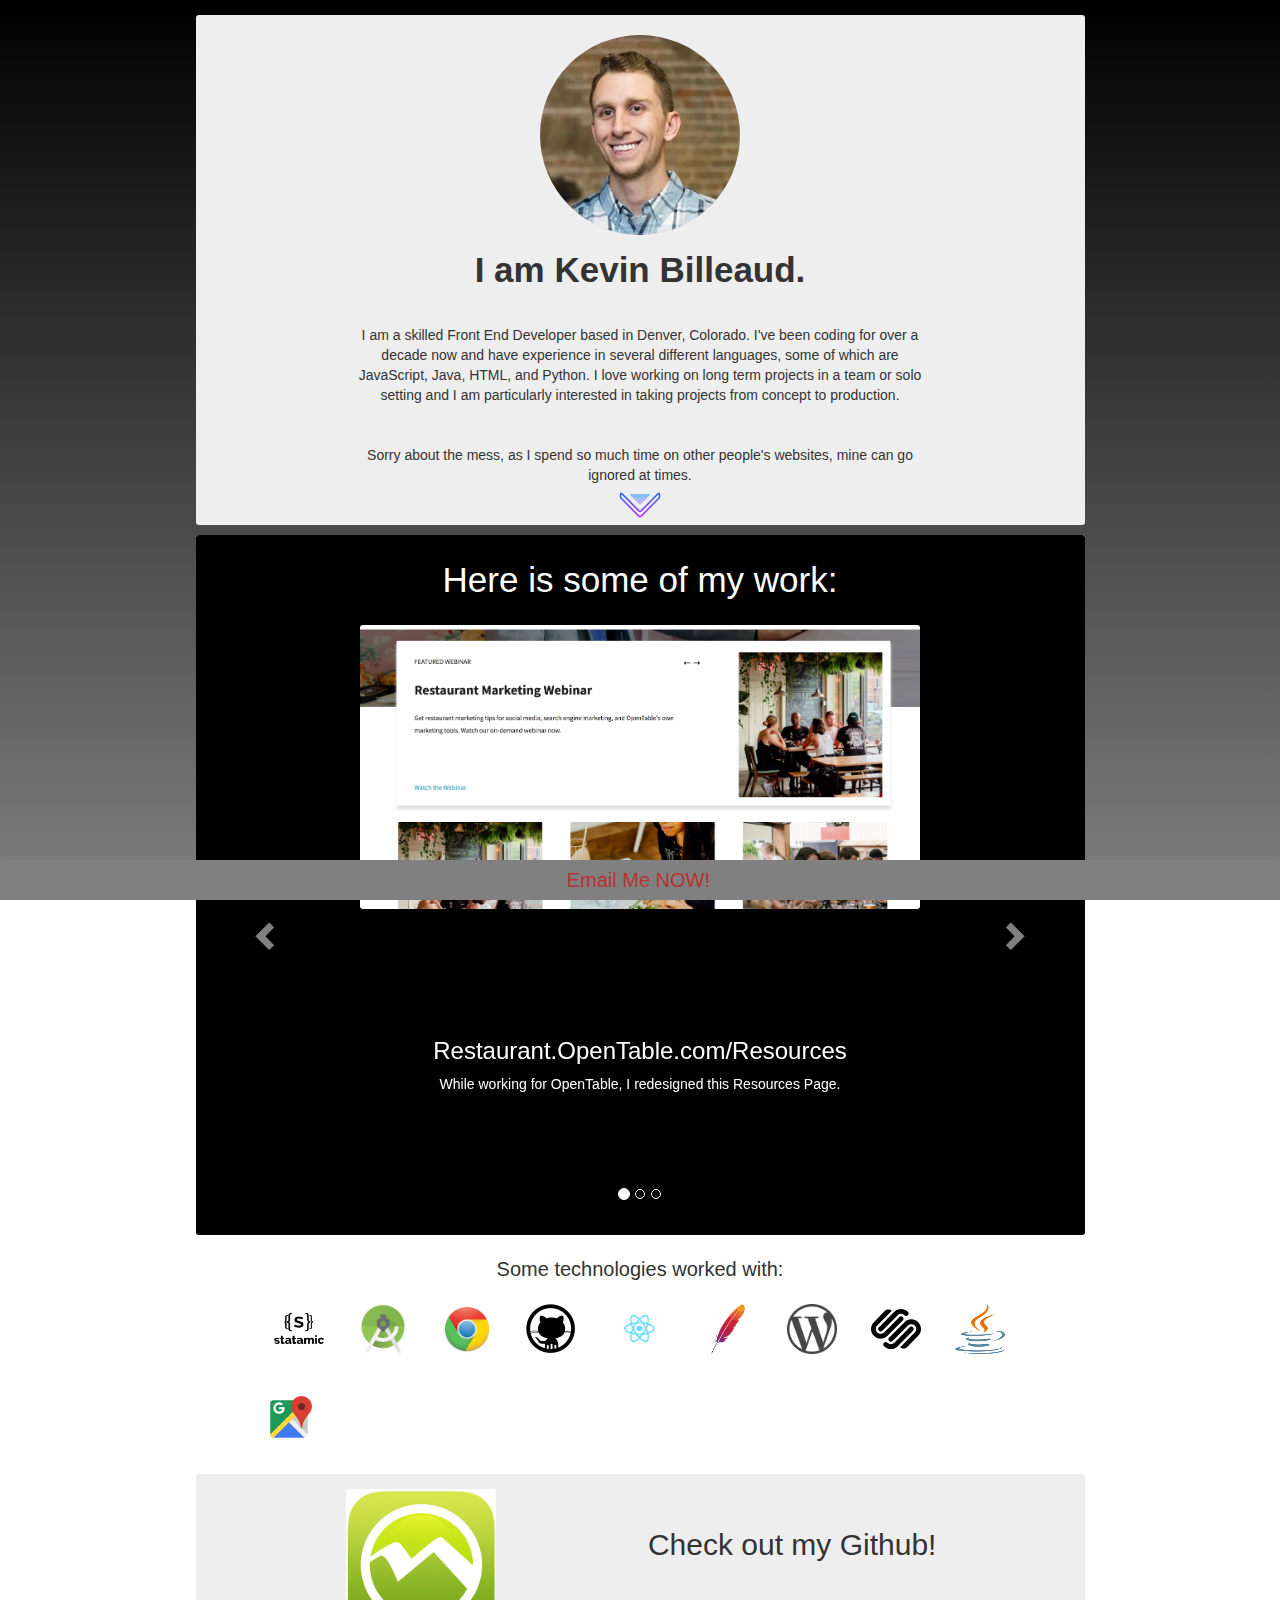
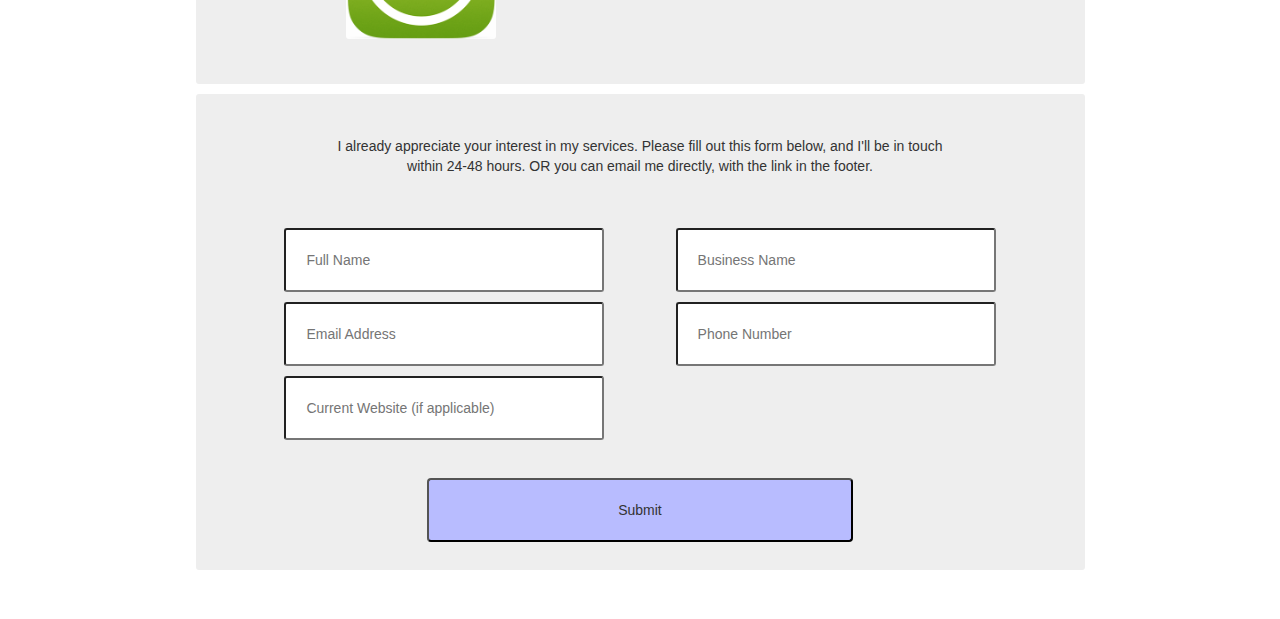
==== index.html @ ce8ea120 "init" ====
<html>
<head>
  <link rel="stylesheet" href="index.css" />
  <script src="index.js" charset="utf-8"></script>
  <script src="https://ajax.googleapis.com/ajax/libs/jquery/3.3.1/jquery.min.js"></script>
  <link rel="stylesheet" href="https://maxcdn.bootstrapcdn.com/bootstrap/3.3.7/css/bootstrap.min.css" />
  <script src="https://maxcdn.bootstrapcdn.com/bootstrap/3.3.7/js/bootstrap.min.js"></script>

</head>
<body>
  <div class="header">
    <div class="menu">
      <svg id="menu_button" viewBox="0 0 26 21" onclick="underConstruction()">
        <line stroke="currentColor" x1="1" x2="24" y1="2" y2="2" stroke-width="2" stroke-linecap="round"></line>
        <line stroke="currentColor" x1="1" x2="24" y1="11" y2="11" stroke-width="2" stroke-linecap="round"></line>
        <line stroke="currentColor" x1="1" x2="24" y1="20" y2="20" stroke-width="2" stroke-linecap="round"></line>
      </svg>
    </div>
    <div class="logo">KB</div>
  </div>
  <div class="content">
    <div class="section">
      <!-- main content goes here -->
      <div class="intro">
        <div class="profile_photo">
          <img src="images/kev.jpeg" />
        </div>
        <div class="intro_title"><b>I am Kevin Billeaud.</b></div>
        <p class="intro_text">I am a skilled Front End Developer based in Denver, Colorado. I've been coding for over a decade now and have experience in several different languages, some of which are JavaScript, Java, HTML, and Python. I love working on long term projects in a team or solo setting and I am particularly interested in taking projects from concept to production.</p>
        <p class="intro_text">Sorry about the mess, as I spend so much time on other people's websites, mine can go ignored at times.</p>
      </div>
      <div>
      <a class="scroll_button" href="#myCarousel">
        <img src="[data-uri]" />
      </a></div>
    </div>
    <div class="section">
      <div class="carousel slide" data-ride="carousel" id="myCarousel" name="myCauousel">
        <div class="carousel_title">Here is some of my work:</div>
        <ol class="carousel-indicators">
          <li data-target="#myCarousel" data-slide-to="0" class="active"></li>
          <li data-target="#myCarousel" data-slide-to="1"></li>
          <li data-target="#myCarousel" data-slide-to="2"></li>
          <!-- <li data-target="#myCarousel" data-slide-to="3"></li> -->
        </ol>
    <div class="carousel-inner" role="listbox">

      <div class="item active">
        <img src="images/resources_page.png" />
        <div class="carousel-caption">
          <h3>Restaurant.OpenTable.com/Resources</h3>
          <p>While working for OpenTable, I redesigned this Resources Page.</p>
        </div>
      </div>

      <!-- <div class="item">
        <img src="http://i281.photobucket.com/albums/kk237/k12t08b/Screenshot_20170313-195844_zpskjoouw0g.png" />
      </div> -->
      <div class="item">
        <img src="http://i281.photobucket.com/albums/kk237/k12t08b/Screen%20Shot%202018-09-22%20at%209.02.19%20PM_zpsuiksatcu.png" />
        <div class="carousel-caption">
          <h3>TV-Host</h3>
          <p>This was  GUI built for Customer Service at OpenTable.</p>
        </div>
      </div>
      <div class="item">
        <img src="http://i281.photobucket.com/albums/kk237/k12t08b/Screen%20Shot%202018-08-26%20at%207.20.36%20PM_zpsyczfknny.png" />
        <div class="carousel-caption">
          <h3>TV-Host</h3>
          <p>This was  GUI built for Customer Service at OpenTable.</p>
        </div>
      </div>


      <a class="left carousel-control" href="#myCarousel" role="button" data-slide="prev">
        <span class="glyphicon glyphicon-chevron-left" aria-hidden="true"></span>
        <span class="sr-only">Previous</span>
      </a>
      <a class="right carousel-control" href="#myCarousel" role="button" data-slide="next">
        <span class="glyphicon glyphicon-chevron-right" aria-hidden="true"></span>
        <span class="sr-only">Next</span>
      </a>
    </div>
      </div>
    </div>
    <div class="section">
      <div class="item_row">
        <div class="item_row_title">Some technologies worked with:</div>
        <img class="item_row_logo" src="images/statamic_logo.png" />
        <img class="item_row_logo" src="images/a_studio_logo.png" />
        <img class="item_row_logo" src="images/google_logo.png" />
        <img class="item_row_logo" src="images/github_logo.png" />
        <img class="item_row_logo" src="images/react_logo.png" style="margin:10px 7.5px;width:75px;" />
        <img class="item_row_logo" src="images/apache-logo.png" />
        <img class="item_row_logo" src="images/wp_logo.png" />
        <img class="item_row_logo" src="images/ss_logo.svg" />
        <img class="item_row_logo" src="images/java_logo.png" style="height:50px;"/>
        <img class="item_row_logo" src="images/maps_logo.png" />

      </div>
    </div>
    <div class="section" id="link_section">
      <div class="row_50 left">
        <a href="https://github.com/tennercoffee">
          <img class="row_50_image" src="images/logo.png" />
        </a>
      </div>
      <div class="row_50 right row_50_text">
        Check out my Github!
      </div>
    </div>
    <div class="section" id="lead_form">
      <div class="lead_form_container">
        <div class="form_text">
          <p>I already appreciate your interest in my services. Please fill out this form below, and I'll be in touch within 24-48 hours. OR you can email me directly, with the link in the footer.</p>
        </div>
        <form class="lead_form" onsubmit="">
          <input placeholder="Full Name" required></input>
          <input placeholder="Business Name"></input>
          <input placeholder="Email Address" required></input>
          <input placeholder="Phone Number"></input>
          <input placeholder="Current Website (if applicable)"></input>
          <input type="submit" value="Submit" id="submit_button" onclick="underConstruction()">
        </form>
      </div>
    </div>
  </div>
  <div class="footer">
    <div class="footer_link">
      <a href="mailto:billeaudk?Subject=Hello%20I%20am%20interested%20in%20your%20services" target="_top">Email Me NOW!</a>
    </div>
  </div>
</body>
<html>
---- index.css ----
* {
  border-radius:3px;
}
body {
  /* background-image: url(); */
  background: linear-gradient( rgba(0, 0, 0, 1), rgba(0, 0, 0, 0.5) ), url('https://images.pexels.com/photos/368260/pexels-photo-368260.jpeg?auto=compress&cs=tinysrgb&dpr=2&h=750&w=1260');
  position: absolute;
  bottom:0;
  top:0;
  right:0;
  left:0;
  background-attachment: fixed;
  background-blend-mode: darken;
  padding:5px;
}
.carousel {
  background-color: black!important;
  width: 100%;
  color:white;
  height:50em;
}
.carousel-caption {
  /* bottom: -50px!important; */
  bottom: -225px!important;
}
.carousel-control {
  height:87%;
}
.carousel-inner {
  height:100%;
}
.carousel-inner > .item > img,
.carousel-inner > .item > a > img {
    margin: auto;
    width:40em;
}
.carousel_title {
  width:100%;
  text-align: center;
  padding:20px;
  font-size: 35px;
}
.content {
  width:70%;
  margin:auto;
  padding-bottom: 35px;
}
.footer {
  background-color:grey;
  width:100%;
  height:2em;
  position:fixed;
  bottom:0;
  left:0;
  text-align: center;
  color: white;
  font-size: 20px;
  line-height: 20px;
  z-index: 1;
}
.footer_link a {
  color:#b73333!important;
  position: absolute;
  bottom: 10px;
  right: calc(50% - 70px);
}
.form_text {
  width: 80%;
  margin: auto;
  text-align: center;
  padding: 3em;
}
.intro {
  width: 100%;
  text-align: center;
  padding: 20px;
}
.intro_text {
  width: 70%;
  margin: auto;
  line-height: 20px;
  padding: 20px 10px;
}
.intro_title {
  padding:10px;
  font-size: 35px;
}
.item {
  overflow-y: visible;
}
.item_row {
  background-color:white;
  width:100%;
  padding: 0 6%;
}
.item_row_logo {
  width:50px;
  margin: 20px 15px;
}
.item_row_logo:first-of-type {
  margin-left:25px;
}
.item_row_title {
  width:100%;
  text-align: center;
  font-size: 20px;
  padding-top: 10px;
}
#lead_form {
}
.lead_form {
  width:100%;
  padding: 0 10%;
}
.lead_form input {
  width:45%;
  padding:20px;
  margin-bottom: 10px;
}
.lead_form input:nth-child(even) {
  float:right;
}
#link_section {
  height: 15em;
  padding:15px;
}
.logo {
  float:right;
  width:30px;
  font-size:30px;
  line-height: 30px;
  color:white;
  margin:10px;
  display:none;
}
.menu {
  float:left;
  position: fixed;
  width:30px;
  margin:10px;
  color:white;
  display:none;
}
.profile_photo {
  width:50px;
  margin: auto;
  width: 100%;
}
.profile_photo > img {
  border-radius: 50%;
}
.row_50 {
  width:45%;
  font-size: 30px;
}
.row_50_image {
  width:5em;
  margin:auto;
  margin-left: 35%;
}
.row_50_text {
  margin: 35px;
}
.left {
  float:left;
}
.right {
  float:right;
}
.scroll_button {
  position: absolute;
  right: calc(50% - 25px);
  margin-top: -45px;
}
.section {
  width:100%;
  background-color:#eee;
  margin-top:10px;
  min-height:4em;
}
.section:nth-child(2) {
  background-color: white;
}
#submit_button {
  width:60%;
  border-radius: 4px;
  background-color:#b8bcff;
  margin: 2em 20%;
  float:none!important;
}


/* BEGIN MEDIA QUERIES */
@media only screen and (max-width: 600px) {
    .content {
      width:100%;
    }
    .form_text {
      width:90%;
    }
    input {
      float: none!important;
      width:100%!important;
      margin:10px auto!important;
    }
    .item_row {
      padding: 0 10px;
    }
    #link_section {
      height:10em;
    }
    .logo {
      color:black;
    }
    .menu {
      color:black;
    }
    p {
      font-size: 20px;
      line-height: 30px!important;
    }
    .row_50_image {
      width: 3.6em;
      margin:auto;
      margin:auto;
    }
    .row_50_text {
      margin:auto;
    }
    .section {
    }
    .submit_button {
      right:calc(50% - 112.5px)!important;
    }
}
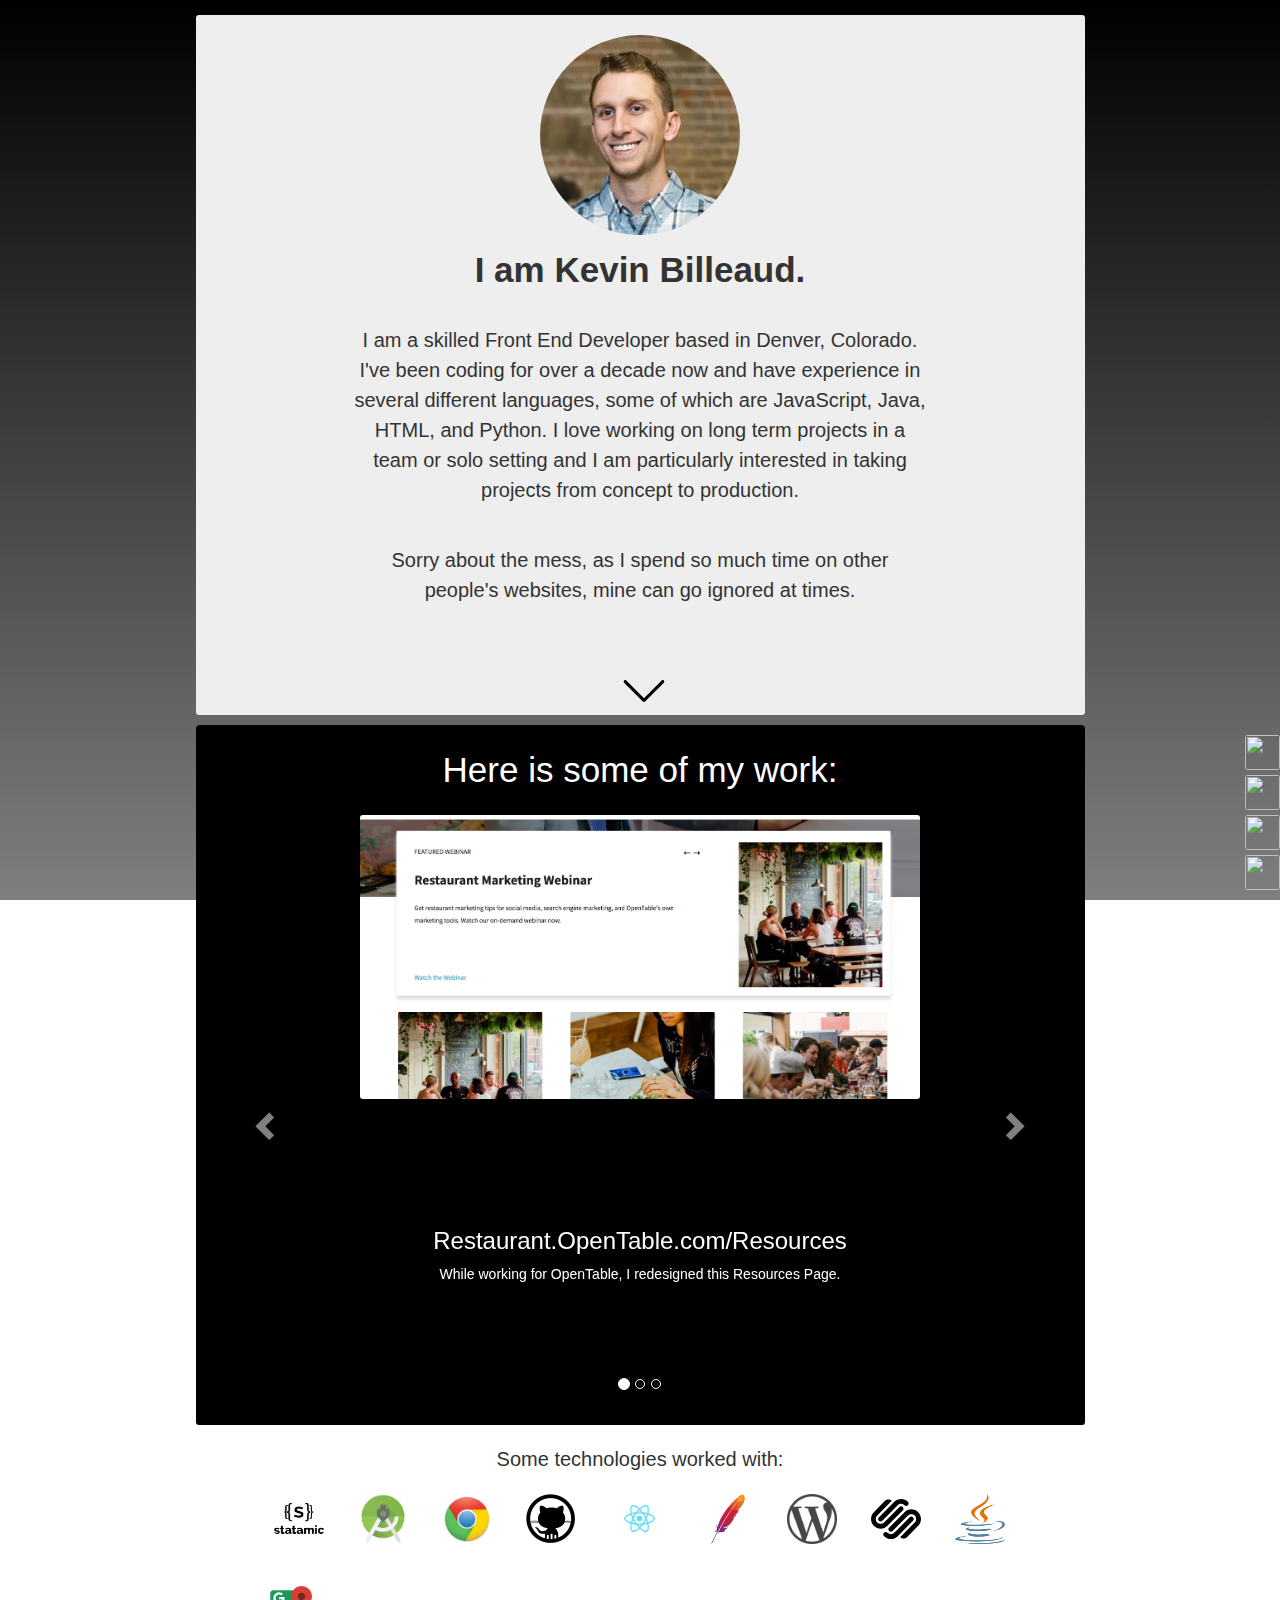
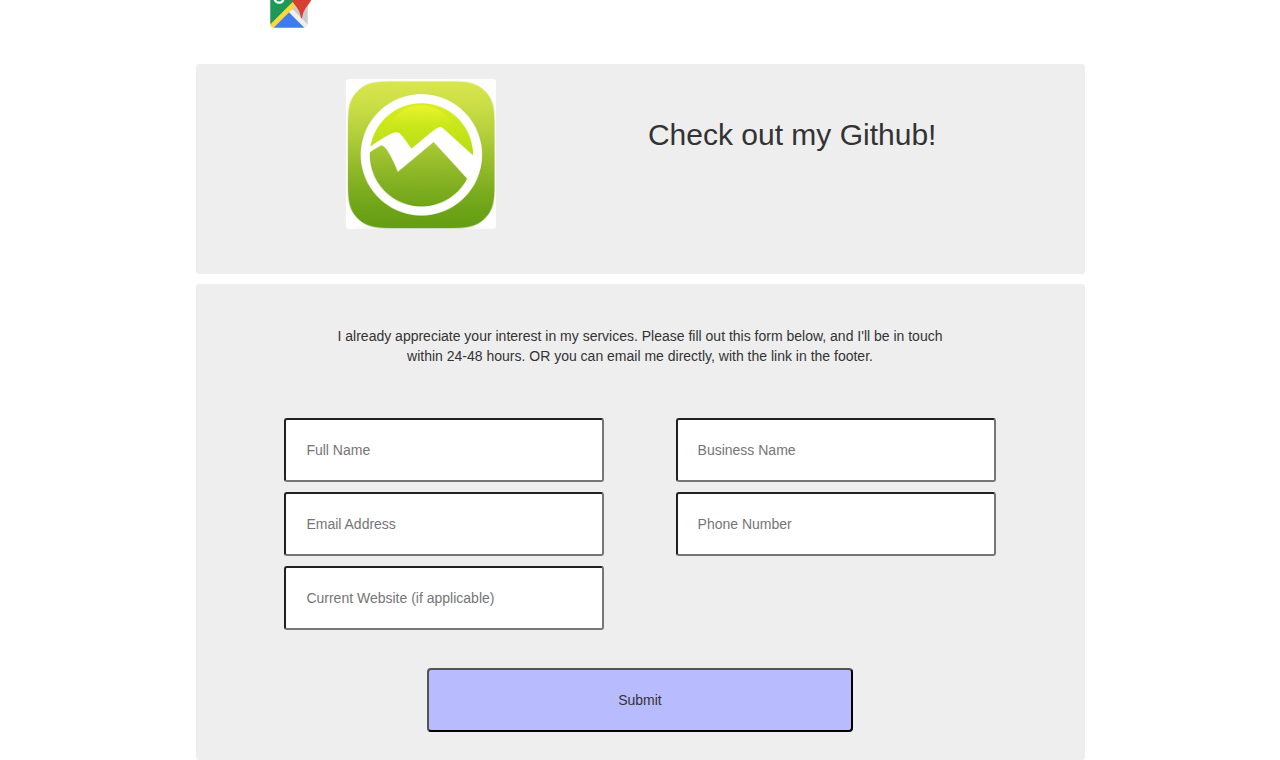
==== commit 70a37d41: "updates" ====
--- a/index.html
+++ b/index.html
@@ -1,134 +1,142 @@
 <html>
-<head>
-  <link rel="stylesheet" href="index.css" />
-  <script src="index.js" charset="utf-8"></script>
-  <script src="https://ajax.googleapis.com/ajax/libs/jquery/3.3.1/jquery.min.js"></script>
-  <link rel="stylesheet" href="https://maxcdn.bootstrapcdn.com/bootstrap/3.3.7/css/bootstrap.min.css" />
-  <script src="https://maxcdn.bootstrapcdn.com/bootstrap/3.3.7/js/bootstrap.min.js"></script>
+  <head>
+    <link rel="stylesheet" href="index.css" />
+    <script src="index.js" charset="utf-8"></script>
+    <script src="https://ajax.googleapis.com/ajax/libs/jquery/3.3.1/jquery.min.js"></script>
+    <link rel="stylesheet" href="https://maxcdn.bootstrapcdn.com/bootstrap/3.3.7/css/bootstrap.min.css" />
+    <script src="https://maxcdn.bootstrapcdn.com/bootstrap/3.3.7/js/bootstrap.min.js"></script>
+  </head>
+  <body>
+    <div class="header">
+      <div class="menu">
+        <svg id="menu_button" viewBox="0 0 26 21" onclick="underConstruction()">
+          <line stroke="currentColor" x1="1" x2="24" y1="2" y2="2" stroke-width="2" stroke-linecap="round"></line>
+          <line stroke="currentColor" x1="1" x2="24" y1="11" y2="11" stroke-width="2" stroke-linecap="round"></line>
+          <line stroke="currentColor" x1="1" x2="24" y1="20" y2="20" stroke-width="2" stroke-linecap="round"></line>
+        </svg>
+      </div>
+      <div class="logo">KB</div>
+    </div>
+    <div class="content">
+      <div class="section">
+        <div class="intro">
+          <div class="profile_photo">
+            <img src="images/kev.jpeg" />
+          </div>
+          <div class="intro_title"><b>I am Kevin Billeaud.</b></div>
+          <p class="intro_text">I am a skilled Front End Developer based in Denver, Colorado. I've been coding for over a decade now and have experience in several different languages, some of which are JavaScript, Java, HTML, and Python. I love working on long term projects in a team or solo setting and I am particularly interested in taking projects from concept to production.</p>
+          <p class="intro_text">Sorry about the mess, as I spend so much time on other people's websites, mine can go ignored at times.</p>
+        </div>
+        <div>
+        <a class="scroll_button" href="#myCarousel">
+          <svg class="svg-icon" viewBox="0 0 20 20">
+						<path fill="none" d="M14.989,9.491L6.071,0.537C5.78,0.246,5.308,0.244,5.017,0.535c-0.294,0.29-0.294,0.763-0.003,1.054l8.394,8.428L5.014,18.41c-0.291,0.291-0.291,0.763,0,1.054c0.146,0.146,0.335,0.218,0.527,0.218c0.19,0,0.382-0.073,0.527-0.218l8.918-8.919C15.277,10.254,15.277,9.784,14.989,9.491z"></path>
+					</svg>
+        </a></div>
+      </div>
+      <div class="section">
+        <div class="carousel slide" data-ride="carousel" id="myCarousel" name="myCauousel">
+          <div class="carousel_title">Here is some of my work:</div>
+          <ol class="carousel-indicators">
+            <li data-target="#myCarousel" data-slide-to="0" class="active"></li>
+            <li data-target="#myCarousel" data-slide-to="1"></li>
+            <li data-target="#myCarousel" data-slide-to="2"></li>
+            <!-- <li data-target="#myCarousel" data-slide-to="3"></li> -->
+          </ol>
+      <div class="carousel-inner" role="listbox">
+        <div class="item active">
+          <img src="images/resources_page.png" />
+          <div class="carousel-caption">
+            <h3>Restaurant.OpenTable.com/Resources</h3>
+            <p>While working for OpenTable, I redesigned this Resources Page.</p>
+          </div>
+        </div>
 
-</head>
-<body>
-  <div class="header">
-    <div class="menu">
-      <svg id="menu_button" viewBox="0 0 26 21" onclick="underConstruction()">
-        <line stroke="currentColor" x1="1" x2="24" y1="2" y2="2" stroke-width="2" stroke-linecap="round"></line>
-        <line stroke="currentColor" x1="1" x2="24" y1="11" y2="11" stroke-width="2" stroke-linecap="round"></line>
-        <line stroke="currentColor" x1="1" x2="24" y1="20" y2="20" stroke-width="2" stroke-linecap="round"></line>
-      </svg>
-    </div>
-    <div class="logo">KB</div>
-  </div>
-  <div class="content">
-    <div class="section">
-      <!-- main content goes here -->
-      <div class="intro">
-        <div class="profile_photo">
-          <img src="images/kev.jpeg" />
+        <!-- <div class="item">
+          <img src="http://i281.photobucket.com/albums/kk237/k12t08b/Screenshot_20170313-195844_zpskjoouw0g.png" />
+        </div> -->
+        <div class="item">
+          <img src="http://i281.photobucket.com/albums/kk237/k12t08b/Screen%20Shot%202018-09-22%20at%209.02.19%20PM_zpsuiksatcu.png" />
+          <div class="carousel-caption">
+            <h3>TV-Host</h3>
+            <p>This was  GUI built for Customer Service at OpenTable.</p>
+          </div>
         </div>
-        <div class="intro_title"><b>I am Kevin Billeaud.</b></div>
-        <p class="intro_text">I am a skilled Front End Developer based in Denver, Colorado. I've been coding for over a decade now and have experience in several different languages, some of which are JavaScript, Java, HTML, and Python. I love working on long term projects in a team or solo setting and I am particularly interested in taking projects from concept to production.</p>
-        <p class="intro_text">Sorry about the mess, as I spend so much time on other people's websites, mine can go ignored at times.</p>
+        <div class="item">
+          <img src="http://i281.photobucket.com/albums/kk237/k12t08b/Screen%20Shot%202018-08-26%20at%207.20.36%20PM_zpsyczfknny.png" />
+          <div class="carousel-caption">
+            <h3>TV-Host</h3>
+            <p>This was  GUI built for Customer Service at OpenTable.</p>
+          </div>
+        </div>
+        <a class="left carousel-control" href="#myCarousel" role="button" data-slide="prev">
+          <span class="glyphicon glyphicon-chevron-left" aria-hidden="true"></span>
+          <span class="sr-only">Previous</span>
+        </a>
+        <a class="right carousel-control" href="#myCarousel" role="button" data-slide="next">
+          <span class="glyphicon glyphicon-chevron-right" aria-hidden="true"></span>
+          <span class="sr-only">Next</span>
+        </a>
       </div>
-      <div>
-      <a class="scroll_button" href="#myCarousel">
-        <img src="[data-uri]" />
-      </a></div>
-    </div>
-    <div class="section">
-      <div class="carousel slide" data-ride="carousel" id="myCarousel" name="myCauousel">
-        <div class="carousel_title">Here is some of my work:</div>
-        <ol class="carousel-indicators">
-          <li data-target="#myCarousel" data-slide-to="0" class="active"></li>
-          <li data-target="#myCarousel" data-slide-to="1"></li>
-          <li data-target="#myCarousel" data-slide-to="2"></li>
-          <!-- <li data-target="#myCarousel" data-slide-to="3"></li> -->
-        </ol>
-    <div class="carousel-inner" role="listbox">
-
-      <div class="item active">
-        <img src="images/resources_page.png" />
-        <div class="carousel-caption">
-          <h3>Restaurant.OpenTable.com/Resources</h3>
-          <p>While working for OpenTable, I redesigned this Resources Page.</p>
         </div>
       </div>
+      <div class="section">
+        <div class="item_row">
+          <div class="item_row_title">Some technologies worked with:</div>
+          <img class="item_row_logo" src="images/statamic_logo.png" />
+          <img class="item_row_logo" src="images/a_studio_logo.png" />
+          <img class="item_row_logo" src="images/google_logo.png" />
+          <img class="item_row_logo" src="images/github_logo.png" />
+          <img class="item_row_logo" src="images/react_logo.png" style="margin:10px 7.5px;width:75px;" />
+          <img class="item_row_logo" src="images/apache-logo.png" />
+          <img class="item_row_logo" src="images/wp_logo.png" />
+          <img class="item_row_logo" src="images/ss_logo.svg" />
+          <img class="item_row_logo" src="images/java_logo.png" style="height:50px;"/>
+          <img class="item_row_logo" src="images/maps_logo.png" />
 
-      <!-- <div class="item">
-        <img src="http://i281.photobucket.com/albums/kk237/k12t08b/Screenshot_20170313-195844_zpskjoouw0g.png" />
-      </div> -->
-      <div class="item">
-        <img src="http://i281.photobucket.com/albums/kk237/k12t08b/Screen%20Shot%202018-09-22%20at%209.02.19%20PM_zpsuiksatcu.png" />
-        <div class="carousel-caption">
-          <h3>TV-Host</h3>
-          <p>This was  GUI built for Customer Service at OpenTable.</p>
         </div>
       </div>
-      <div class="item">
-        <img src="http://i281.photobucket.com/albums/kk237/k12t08b/Screen%20Shot%202018-08-26%20at%207.20.36%20PM_zpsyczfknny.png" />
-        <div class="carousel-caption">
-          <h3>TV-Host</h3>
-          <p>This was  GUI built for Customer Service at OpenTable.</p>
+      <div class="section" id="link_section">
+        <div class="row_50 left">
+          <a href="https://github.com/tennercoffee">
+            <img class="row_50_image" src="images/logo.png" />
+          </a>
+        </div>
+        <div class="row_50 right row_50_text">
+          Check out my Github!
         </div>
       </div>
-
-
-      <a class="left carousel-control" href="#myCarousel" role="button" data-slide="prev">
-        <span class="glyphicon glyphicon-chevron-left" aria-hidden="true"></span>
-        <span class="sr-only">Previous</span>
-      </a>
-      <a class="right carousel-control" href="#myCarousel" role="button" data-slide="next">
-        <span class="glyphicon glyphicon-chevron-right" aria-hidden="true"></span>
-        <span class="sr-only">Next</span>
-      </a>
-    </div>
+      <div class="section" id="lead_form">
+        <div class="lead_form_container">
+          <div class="form_text">
+            <p>I already appreciate your interest in my services. Please fill out this form below, and I'll be in touch within 24-48 hours. OR you can email me directly, with the link in the footer.</p>
+          </div>
+          <form class="lead_form" onsubmit="">
+            <input placeholder="Full Name" required></input>
+            <input placeholder="Business Name"></input>
+            <input placeholder="Email Address" required></input>
+            <input placeholder="Phone Number"></input>
+            <input placeholder="Current Website (if applicable)"></input>
+            <input type="submit" value="Submit" id="submit_button" onclick="underConstruction()">
+          </form>
+        </div>
+      </div>
+      <div class="contact_icons">
+        <a href="mailto:billeaudk?Subject=Hello%20I%20am%20interested%20in%20your%20services" target="_top">
+          <img class="icon" src="images/gmail_logo.png" />
+        </a>
+        <a href="https://www.linkedin.com/">
+          <img class="icon" src="images/li_logo.png" />
+        </a>
+        <a href="https://www.facebook.com/kbilleaud">
+          <img class="icon" src="images/fb_logo.png" />
+        </a>
+        <a href="https://www.instagram.com/b_kevn/">
+          <img class="icon" src="images/ig_logo.png" />
+        </a>
       </div>
     </div>
-    <div class="section">
-      <div class="item_row">
-        <div class="item_row_title">Some technologies worked with:</div>
-        <img class="item_row_logo" src="images/statamic_logo.png" />
-        <img class="item_row_logo" src="images/a_studio_logo.png" />
-        <img class="item_row_logo" src="images/google_logo.png" />
-        <img class="item_row_logo" src="images/github_logo.png" />
-        <img class="item_row_logo" src="images/react_logo.png" style="margin:10px 7.5px;width:75px;" />
-        <img class="item_row_logo" src="images/apache-logo.png" />
-        <img class="item_row_logo" src="images/wp_logo.png" />
-        <img class="item_row_logo" src="images/ss_logo.svg" />
-        <img class="item_row_logo" src="images/java_logo.png" style="height:50px;"/>
-        <img class="item_row_logo" src="images/maps_logo.png" />
-
-      </div>
+    <div class="footer">
     </div>
-    <div class="section" id="link_section">
-      <div class="row_50 left">
-        <a href="https://github.com/tennercoffee">
-          <img class="row_50_image" src="images/logo.png" />
-        </a>
-      </div>
-      <div class="row_50 right row_50_text">
-        Check out my Github!
-      </div>
-    </div>
-    <div class="section" id="lead_form">
-      <div class="lead_form_container">
-        <div class="form_text">
-          <p>I already appreciate your interest in my services. Please fill out this form below, and I'll be in touch within 24-48 hours. OR you can email me directly, with the link in the footer.</p>
-        </div>
-        <form class="lead_form" onsubmit="">
-          <input placeholder="Full Name" required></input>
-          <input placeholder="Business Name"></input>
-          <input placeholder="Email Address" required></input>
-          <input placeholder="Phone Number"></input>
-          <input placeholder="Current Website (if applicable)"></input>
-          <input type="submit" value="Submit" id="submit_button" onclick="underConstruction()">
-        </form>
-      </div>
-    </div>
-  </div>
-  <div class="footer">
-    <div class="footer_link">
-      <a href="mailto:billeaudk?Subject=Hello%20I%20am%20interested%20in%20your%20services" target="_top">Email Me NOW!</a>
-    </div>
-  </div>
-</body>
+  </body>
 <html>
--- a/index.css
+++ b/index.css
@@ -40,15 +40,19 @@
   padding:20px;
   font-size: 35px;
 }
+.contact_icons {
+  position: fixed;
+  bottom: 0;
+  right: 0;
+  margin-bottom: 10px;
+}
 .content {
   width:70%;
   margin:auto;
-  padding-bottom: 35px;
 }
 .footer {
   background-color:grey;
   width:100%;
-  height:2em;
   position:fixed;
   bottom:0;
   left:0;
@@ -57,6 +61,7 @@
   font-size: 20px;
   line-height: 20px;
   z-index: 1;
+  display:none;
 }
 .footer_link a {
   color:#b73333!important;
@@ -70,16 +75,23 @@
   text-align: center;
   padding: 3em;
 }
+.icon {
+  width: 35px;
+  display:block;
+  margin-top:5px;
+}
 .intro {
   width: 100%;
   text-align: center;
   padding: 20px;
+  height:50em;
 }
 .intro_text {
   width: 70%;
   margin: auto;
-  line-height: 20px;
+  line-height: 30px;
   padding: 20px 10px;
+  font-size:20px;
 }
 .intro_title {
   padding:10px;
@@ -192,6 +204,9 @@
 
 /* BEGIN MEDIA QUERIES */
 @media only screen and (max-width: 600px) {
+    .contact_icons {
+      display:none;
+    }
     .content {
       width:100%;
     }
@@ -203,6 +218,9 @@
       width:100%!important;
       margin:10px auto!important;
     }
+    .intro {
+      height:auto;
+    }
     .item_row {
       padding: 0 10px;
     }
@@ -233,3 +251,24 @@
       right:calc(50% - 112.5px)!important;
     }
 }
+
+/* -----
+SVG Icons - svgicons.sparkk.fr
+----- */
+
+.svg-icon {
+  width: 3em;
+  height: 3em;
+  transform: rotate(90deg);
+}
+
+.svg-icon path,
+.svg-icon polygon,
+.svg-icon rect {
+  fill: black;
+}
+
+.svg-icon circle {
+  stroke: #4691f6;
+  stroke-width: 1;
+}
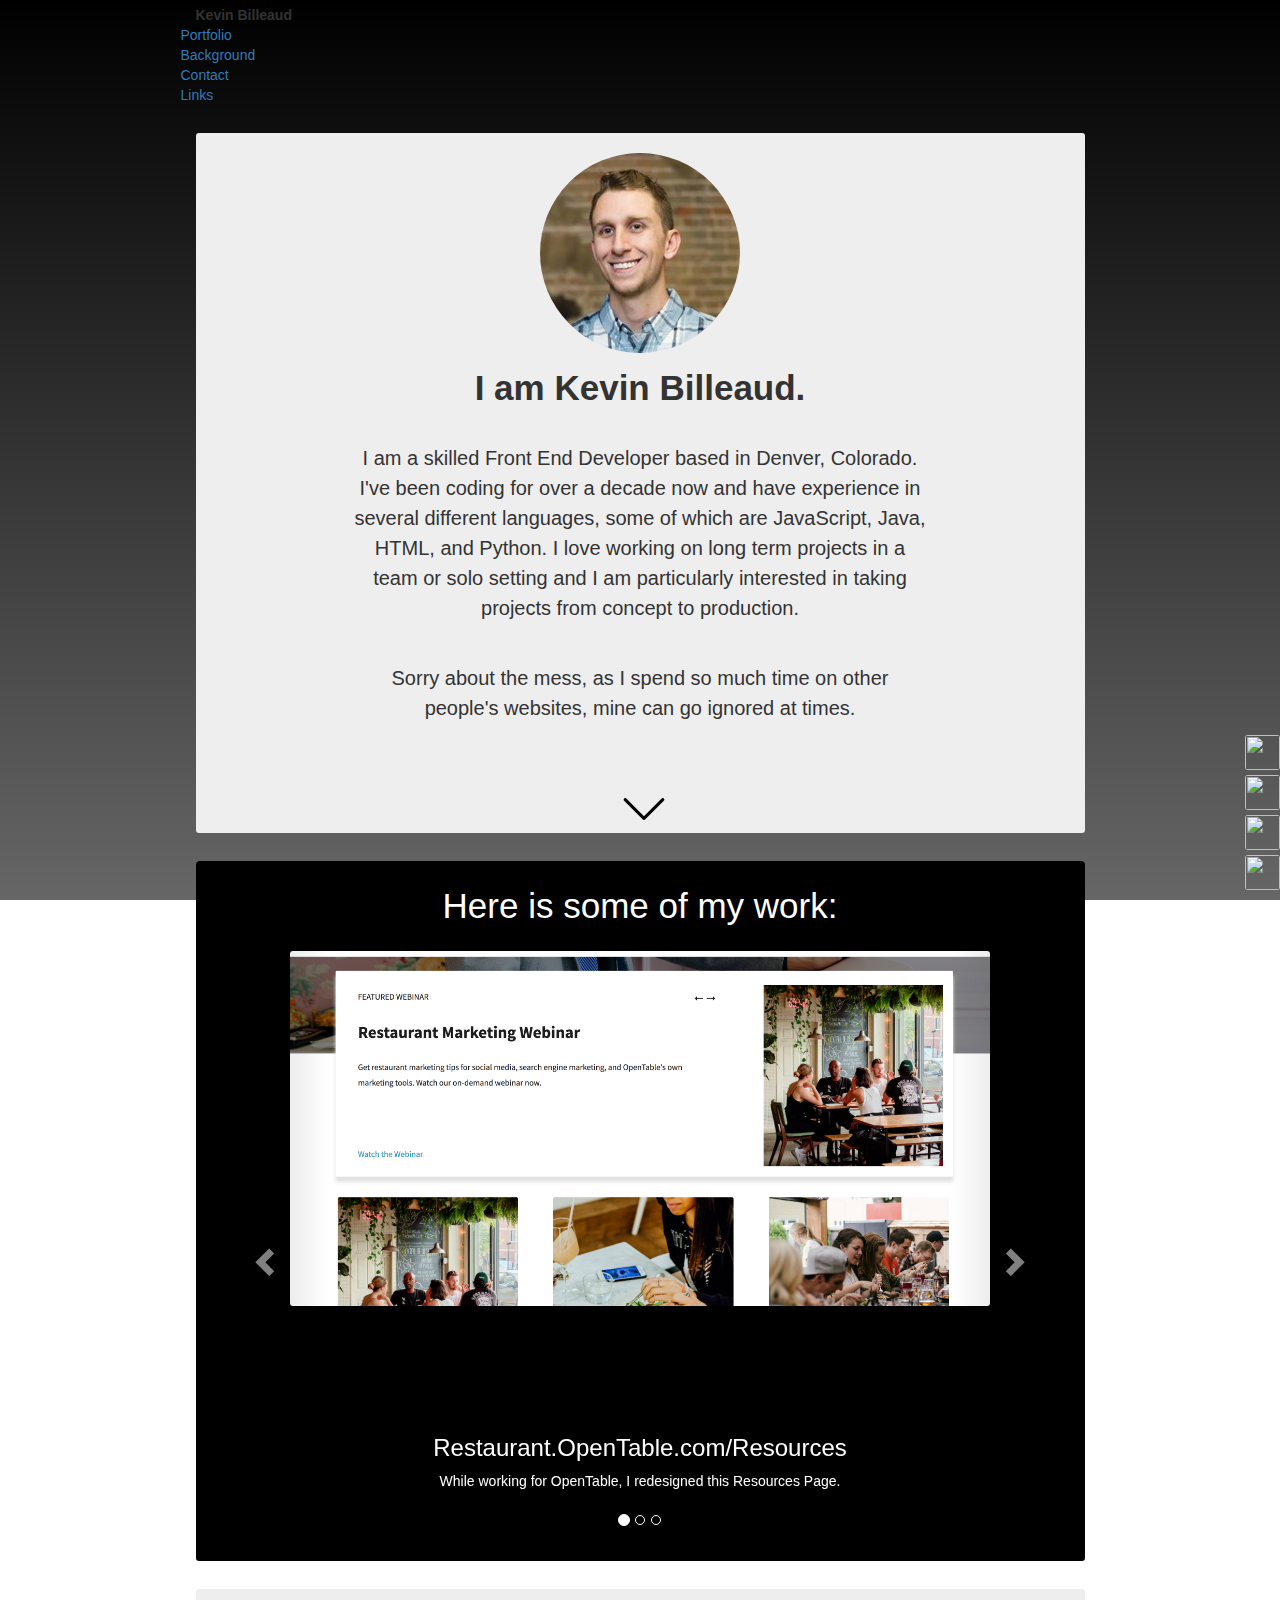
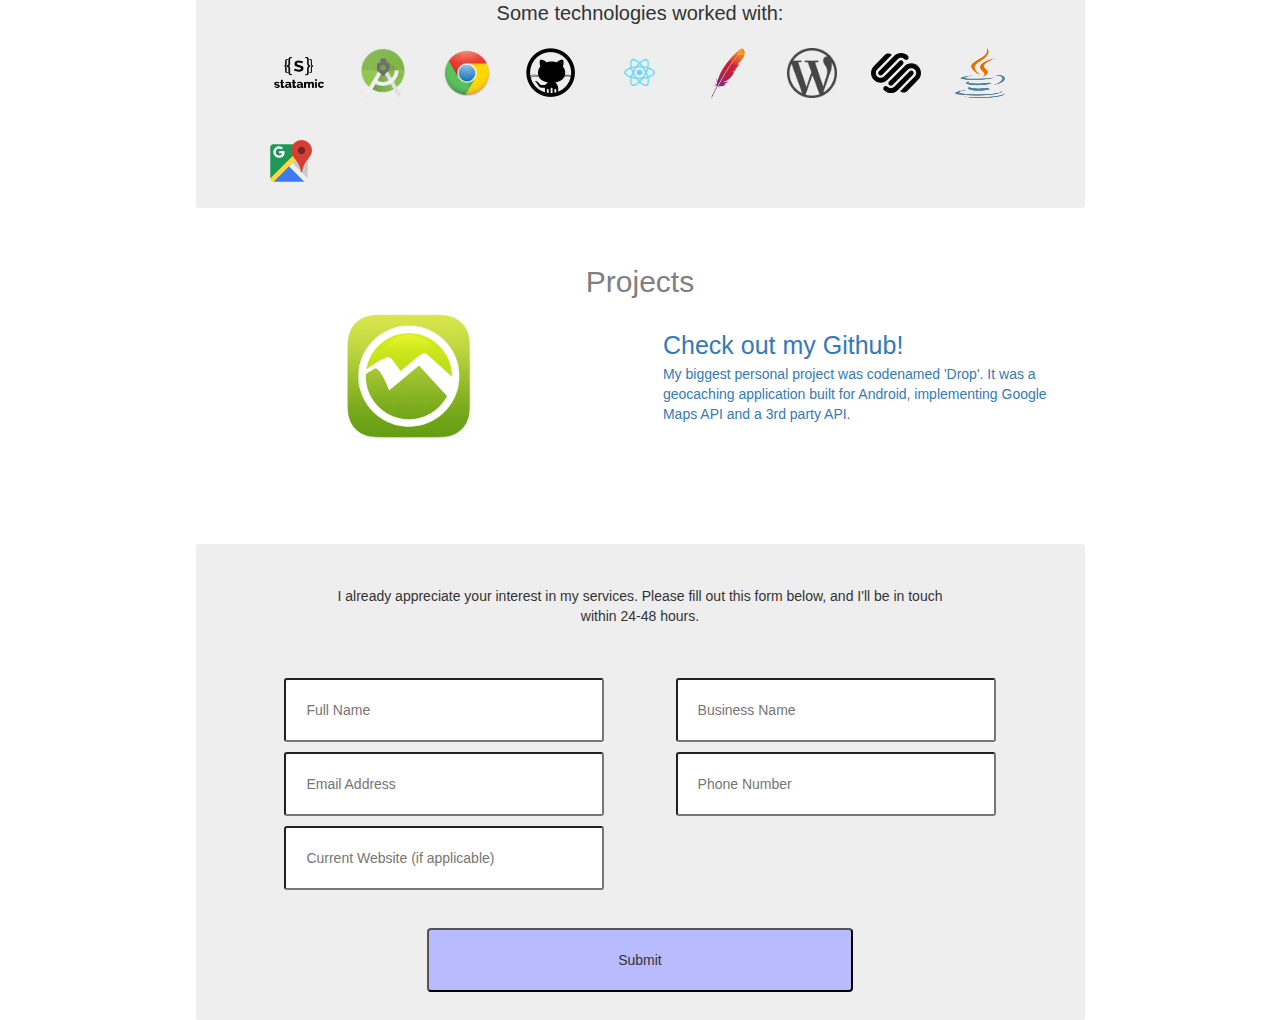
==== commit 7c23df32: "form email" ====
--- a/index.html
+++ b/index.html
@@ -1,6 +1,9 @@
 <html>
   <head>
+    <title>Kevin Billeaud</title>
+    <link rel="icon" href="images/apache-logo.png" type="image" />
     <link rel="stylesheet" href="index.css" />
+    <link rel="stylesheet" href="control.css" />
     <script src="index.js" charset="utf-8"></script>
     <script src="https://ajax.googleapis.com/ajax/libs/jquery/3.3.1/jquery.min.js"></script>
     <link rel="stylesheet" href="https://maxcdn.bootstrapcdn.com/bootstrap/3.3.7/css/bootstrap.min.css" />
@@ -18,8 +21,19 @@
       <div class="logo">KB</div>
     </div>
     <div class="content">
+      <div class="page_title"><b>Kevin Billeaud</b></div>
+      <div class="control-panel">
+        <div class="row">
+          <a href="#myCarousel"><div class="control">Portfolio</div></a>
+          <a href="#intro"><div class="control">Background</div></a>
+        </div>
+        <div class="row">
+          <a href="#lead_form"><div class="control">Contact</div></a>
+          <a href="#link_section"><div class="control">Links</div></a>
+        </div>
+      </div>
       <div class="section">
-        <div class="intro">
+        <div class="intro" id="intro">
           <div class="profile_photo">
             <img src="images/kev.jpeg" />
           </div>
@@ -97,27 +111,29 @@
         </div>
       </div>
       <div class="section" id="link_section">
-        <div class="row_50 left">
-          <a href="https://github.com/tennercoffee">
+        <div class="section_title">Projects</div>
+        <a href="https://github.com/tennercoffee">
+          <div class="row_50 left">
             <img class="row_50_image" src="images/logo.png" />
-          </a>
-        </div>
-        <div class="row_50 right row_50_text">
-          Check out my Github!
-        </div>
+          </div>
+          <div class="row_50 right row_50_text">
+            Check out my Github!
+            <p>My biggest personal project was codenamed 'Drop'. It was a geocaching application built for Android, implementing Google Maps API and a 3rd party API.</p>
+          </div>
+        </a>
       </div>
       <div class="section" id="lead_form">
         <div class="lead_form_container">
           <div class="form_text">
-            <p>I already appreciate your interest in my services. Please fill out this form below, and I'll be in touch within 24-48 hours. OR you can email me directly, with the link in the footer.</p>
+            <p>I already appreciate your interest in my services. Please fill out this form below, and I'll be in touch within 24-48 hours.</p>
           </div>
-          <form class="lead_form" onsubmit="">
-            <input placeholder="Full Name" required></input>
-            <input placeholder="Business Name"></input>
-            <input placeholder="Email Address" required></input>
-            <input placeholder="Phone Number"></input>
-            <input placeholder="Current Website (if applicable)"></input>
-            <input type="submit" value="Submit" id="submit_button" onclick="underConstruction()">
+          <form class="lead_form" onsubmit="alert('Thank you! I'll be in touch soon!')" action="mailto:kevinbilleaud@gmail.com" method="post" enctype="text/plain">
+            <input placeholder="Full Name" name="name" required></input>
+            <input placeholder="Business Name" name="busi_name"></input>
+            <input placeholder="Email Address"  name="email"required></input>
+            <input placeholder="Phone Number" name="phone"></input>
+            <input placeholder="Current Website (if applicable)" name="website"></input>
+            <input type="submit" value="Submit" id="submit_button">
           </form>
         </div>
       </div>
--- a/index.css
+++ b/index.css
@@ -1,9 +1,11 @@
 * {
   border-radius:3px;
+  font-family:sans-serif;
+  text-decoration: none!important;
 }
 body {
   /* background-image: url(); */
-  background: linear-gradient( rgba(0, 0, 0, 1), rgba(0, 0, 0, 0.5) ), url('https://images.pexels.com/photos/368260/pexels-photo-368260.jpeg?auto=compress&cs=tinysrgb&dpr=2&h=750&w=1260');
+  background: linear-gradient(rgba(0, 0, 0, 1), rgba(0, 0, 0, 0.6) ), url('https://images.pexels.com/photos/368260/pexels-photo-368260.jpeg?auto=compress&cs=tinysrgb&dpr=2&h=750&w=1260');
   position: absolute;
   bottom:0;
   top:0;
@@ -32,7 +34,7 @@
 .carousel-inner > .item > img,
 .carousel-inner > .item > a > img {
     margin: auto;
-    width:40em;
+    width:50em;
 }
 .carousel_title {
   width:100%;
@@ -101,7 +103,6 @@
   overflow-y: visible;
 }
 .item_row {
-  background-color:white;
   width:100%;
   padding: 0 6%;
 }
@@ -133,7 +134,7 @@
   float:right;
 }
 #link_section {
-  height: 15em;
+  height: 20em;
   padding:15px;
 }
 .logo {
@@ -163,7 +164,10 @@
 }
 .row_50 {
   width:45%;
-  font-size: 30px;
+  font-size: 25px;
+}
+.row_50 > p {
+  font-size: 14px;
 }
 .row_50_image {
   width:5em;
@@ -171,7 +175,7 @@
   margin-left: 35%;
 }
 .row_50_text {
-  margin: 35px;
+  margin: 15px 20px;
 }
 .left {
   float:left;
@@ -187,11 +191,18 @@
 .section {
   width:100%;
   background-color:#eee;
-  margin-top:10px;
+  margin-top:2em;
   min-height:4em;
 }
-.section:nth-child(2) {
+.section:nth-child(even) {
   background-color: white;
+}
+.section_title {
+  width:100%;
+  text-align: center;
+  font-size: 30px;
+  color: grey;
+  margin: 10px 0;
 }
 #submit_button {
   width:60%;
@@ -203,7 +214,11 @@
 
 
 /* BEGIN MEDIA QUERIES */
-@media only screen and (max-width: 600px) {
+@media only screen and (max-width: 500px) {
+    .carousel-inner > .item > img,
+    .carousel-inner > .item > a > img {
+      width:40em;
+    }
     .contact_icons {
       display:none;
     }
@@ -245,6 +260,9 @@
     .row_50_text {
       margin:auto;
     }
+    .row_50 > p {
+      display:none;
+    }
     .section {
     }
     .submit_button {
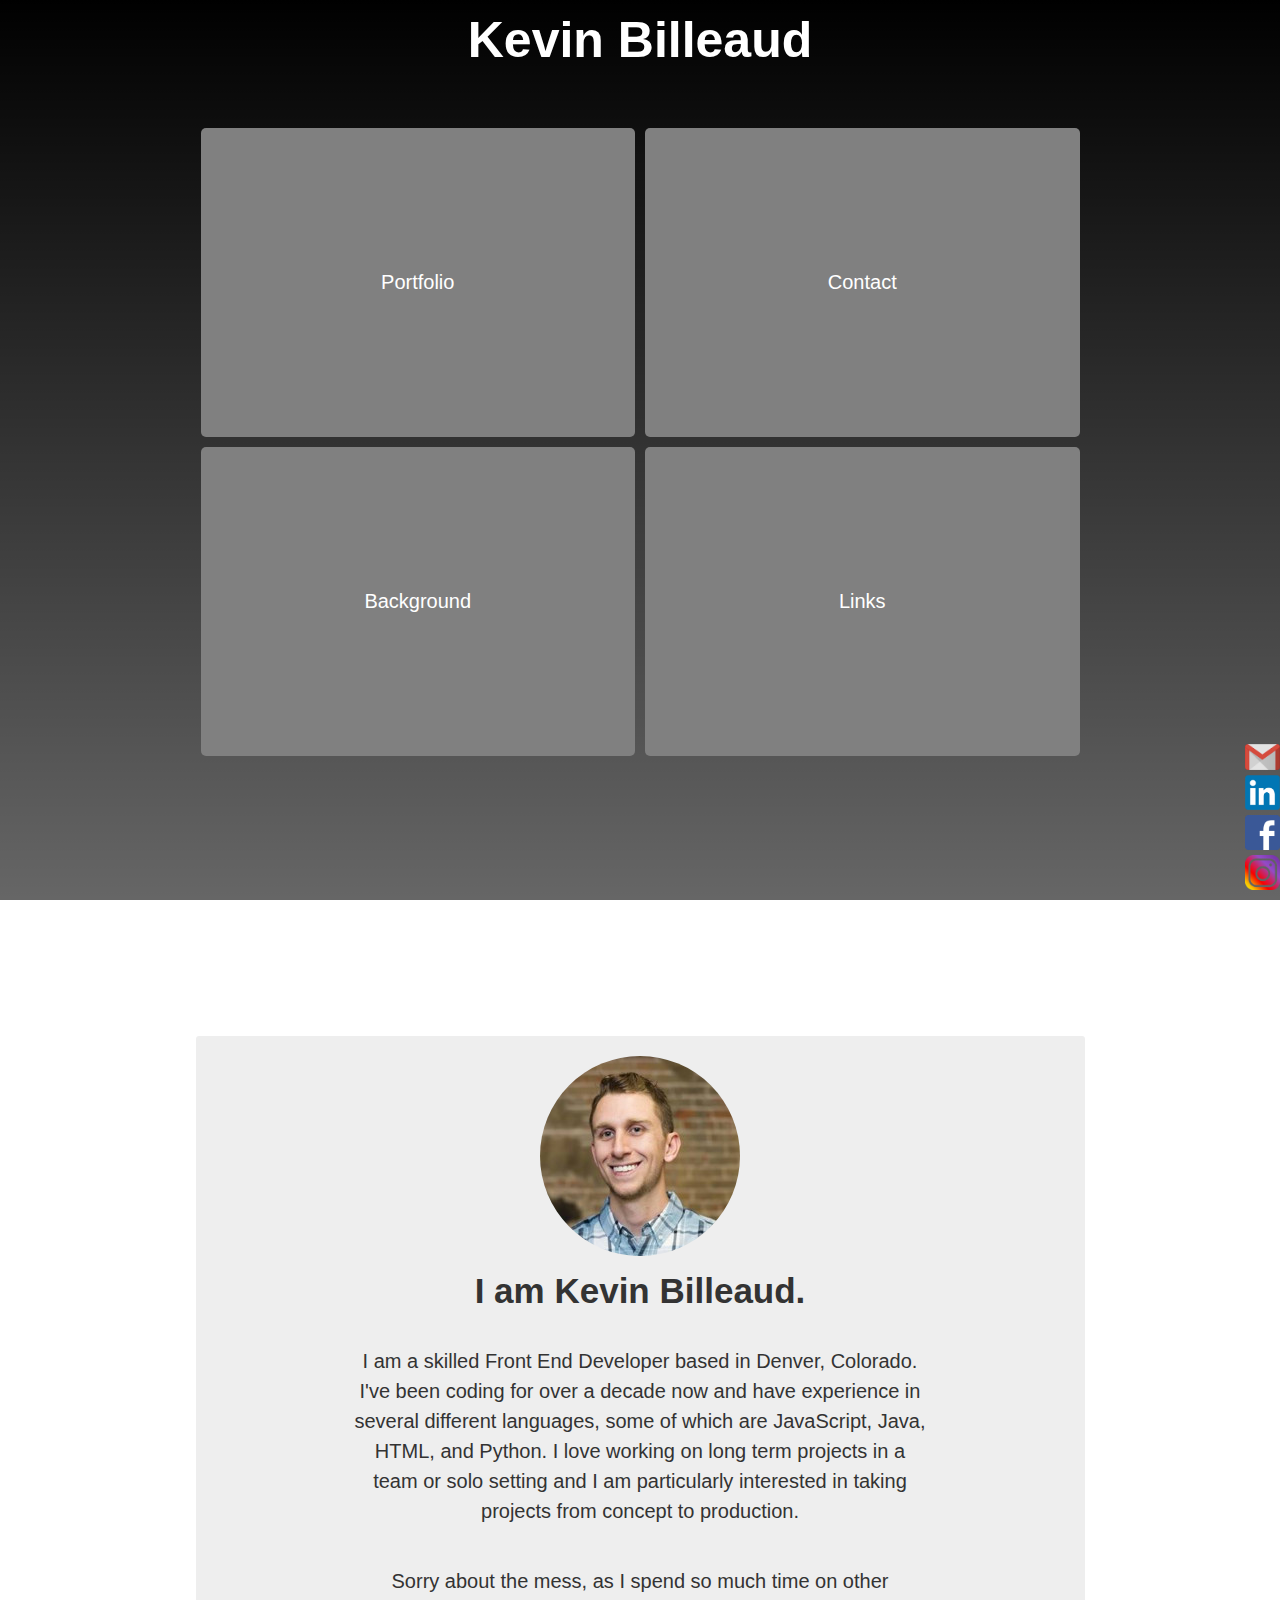
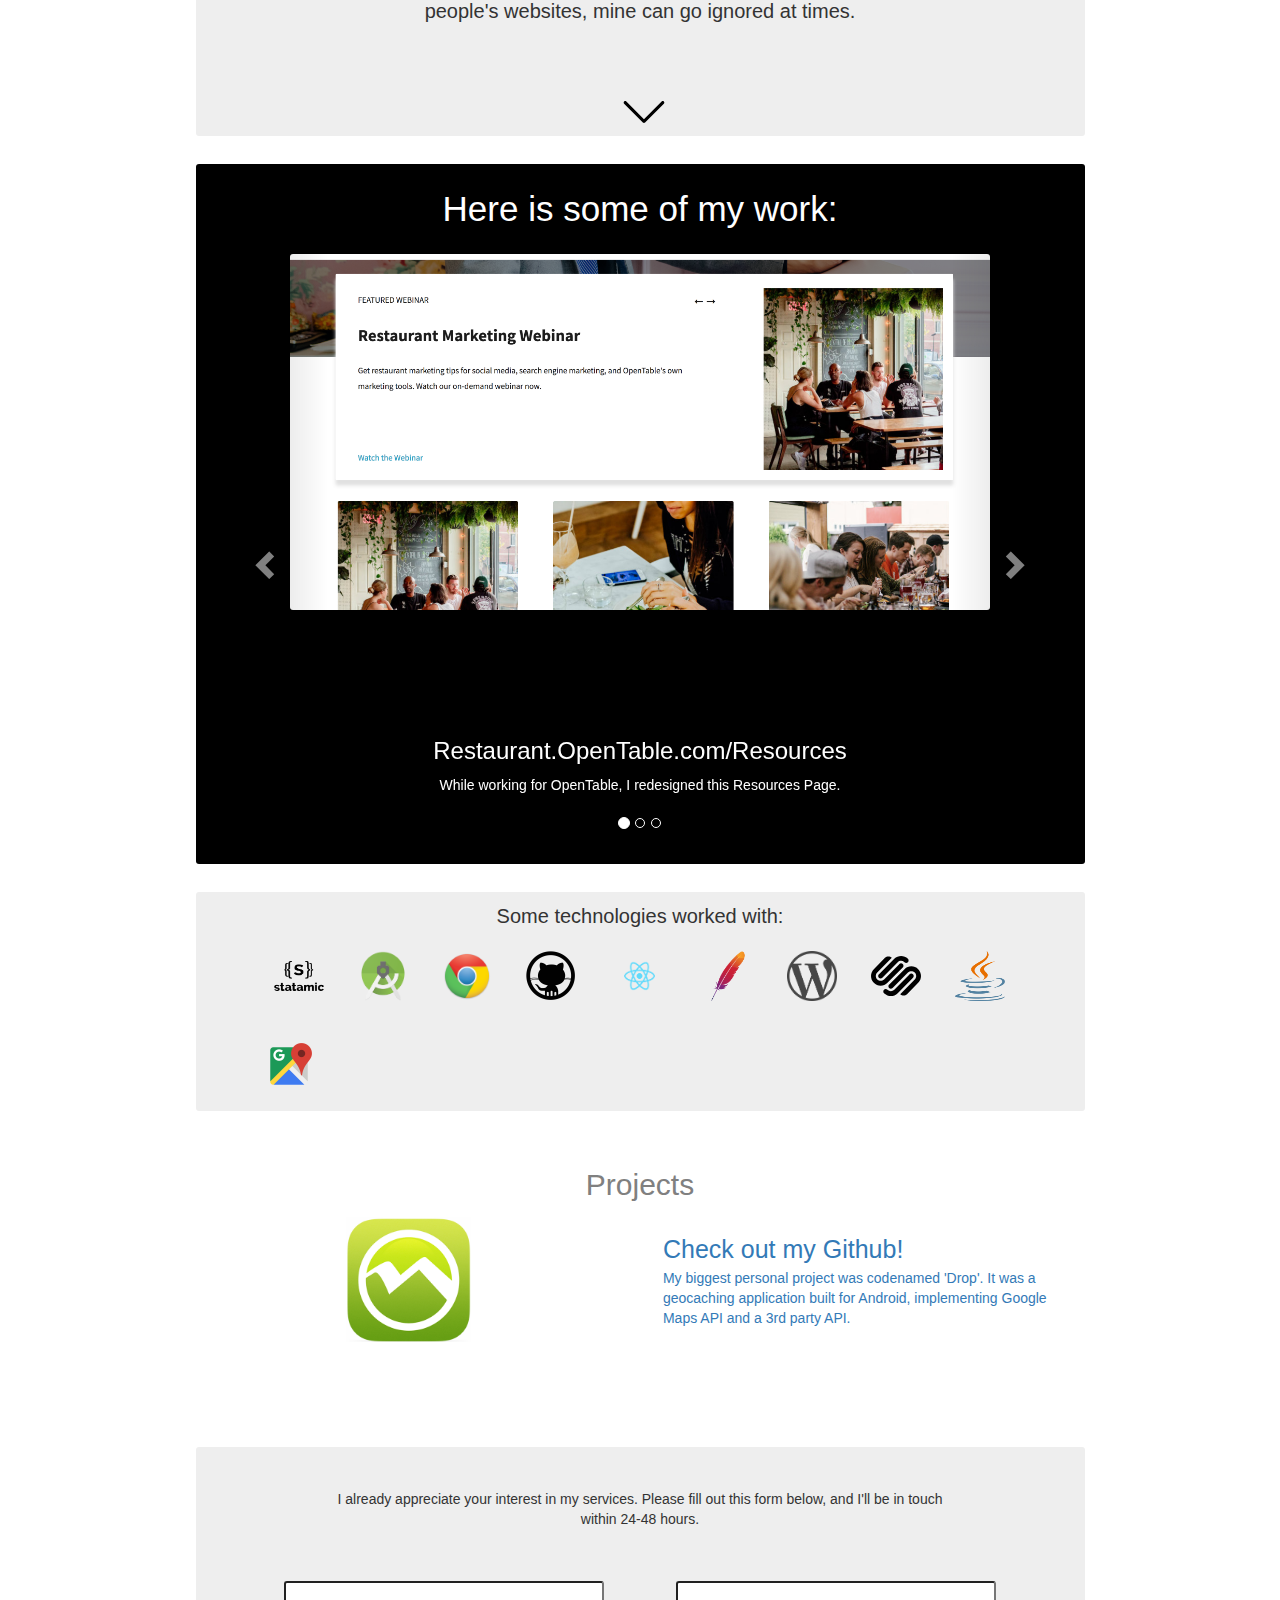
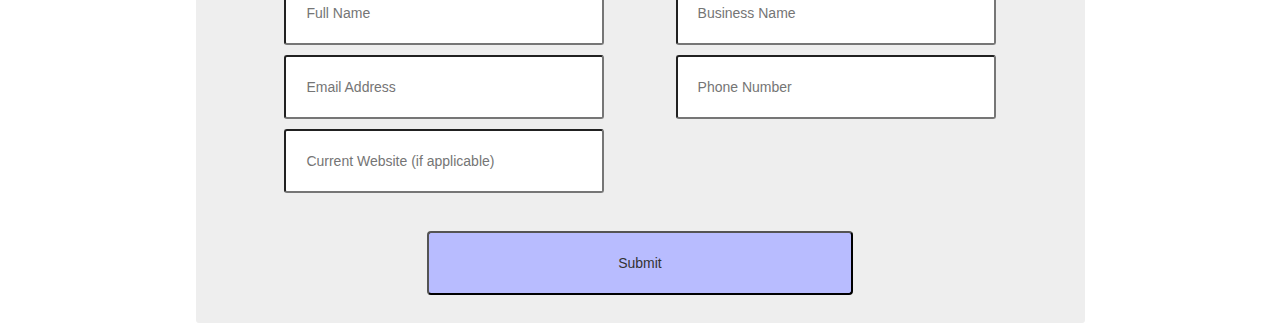
==== commit c54faffc: "form email" ====
--- a/index.html
+++ b/index.html
@@ -127,7 +127,7 @@
           <div class="form_text">
             <p>I already appreciate your interest in my services. Please fill out this form below, and I'll be in touch within 24-48 hours.</p>
           </div>
-          <form class="lead_form" onsubmit="alert('Thank you! I'll be in touch soon!')" action="mailto:kevinbilleaud@gmail.com" method="post" enctype="text/plain">
+          <form class="lead_form" action="mailto:kevinbilleaud@gmail.com" method="post" enctype="text/plain">
             <input placeholder="Full Name" name="name" required></input>
             <input placeholder="Business Name" name="busi_name"></input>
             <input placeholder="Email Address"  name="email"required></input>
--- a/control.css
+++ b/control.css
@@ -0,0 +1,30 @@
+.control {
+  background-color:grey;
+  border-radius:5px;
+  color:white;
+  text-align: center;
+  padding: 7em;
+  margin: 10px 20px;
+  font-size:20px;
+}
+.control:hover {
+  border: 3px solid white;
+  text-decoration:none;
+}
+.control:nth-child(2nd) {
+  float:right;
+}
+.control-panel {
+  display:flex;
+  height:100%;
+  margin-top:3em;
+}
+.page_title {
+  width: 100%;
+  text-align: center;
+  font-size: 50px;
+  color: white;
+}
+.row {
+  width:100%;
+}
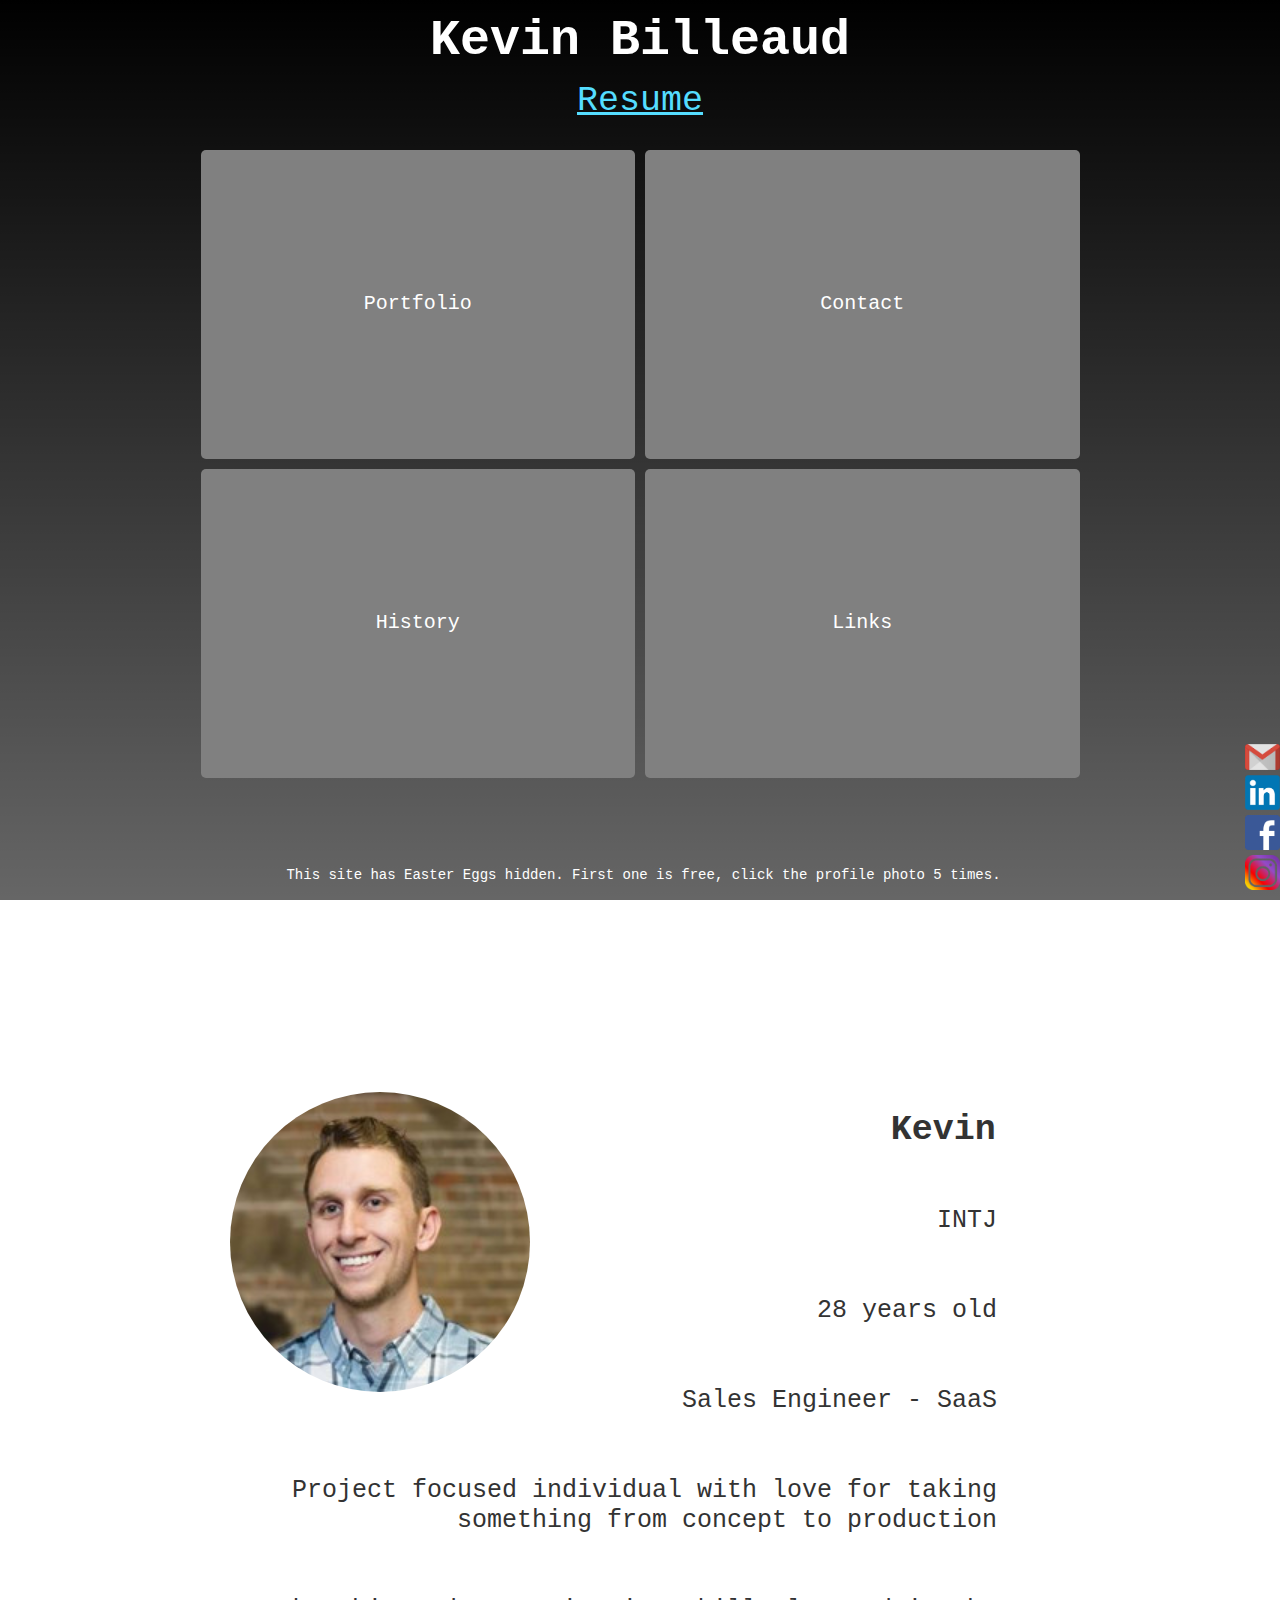
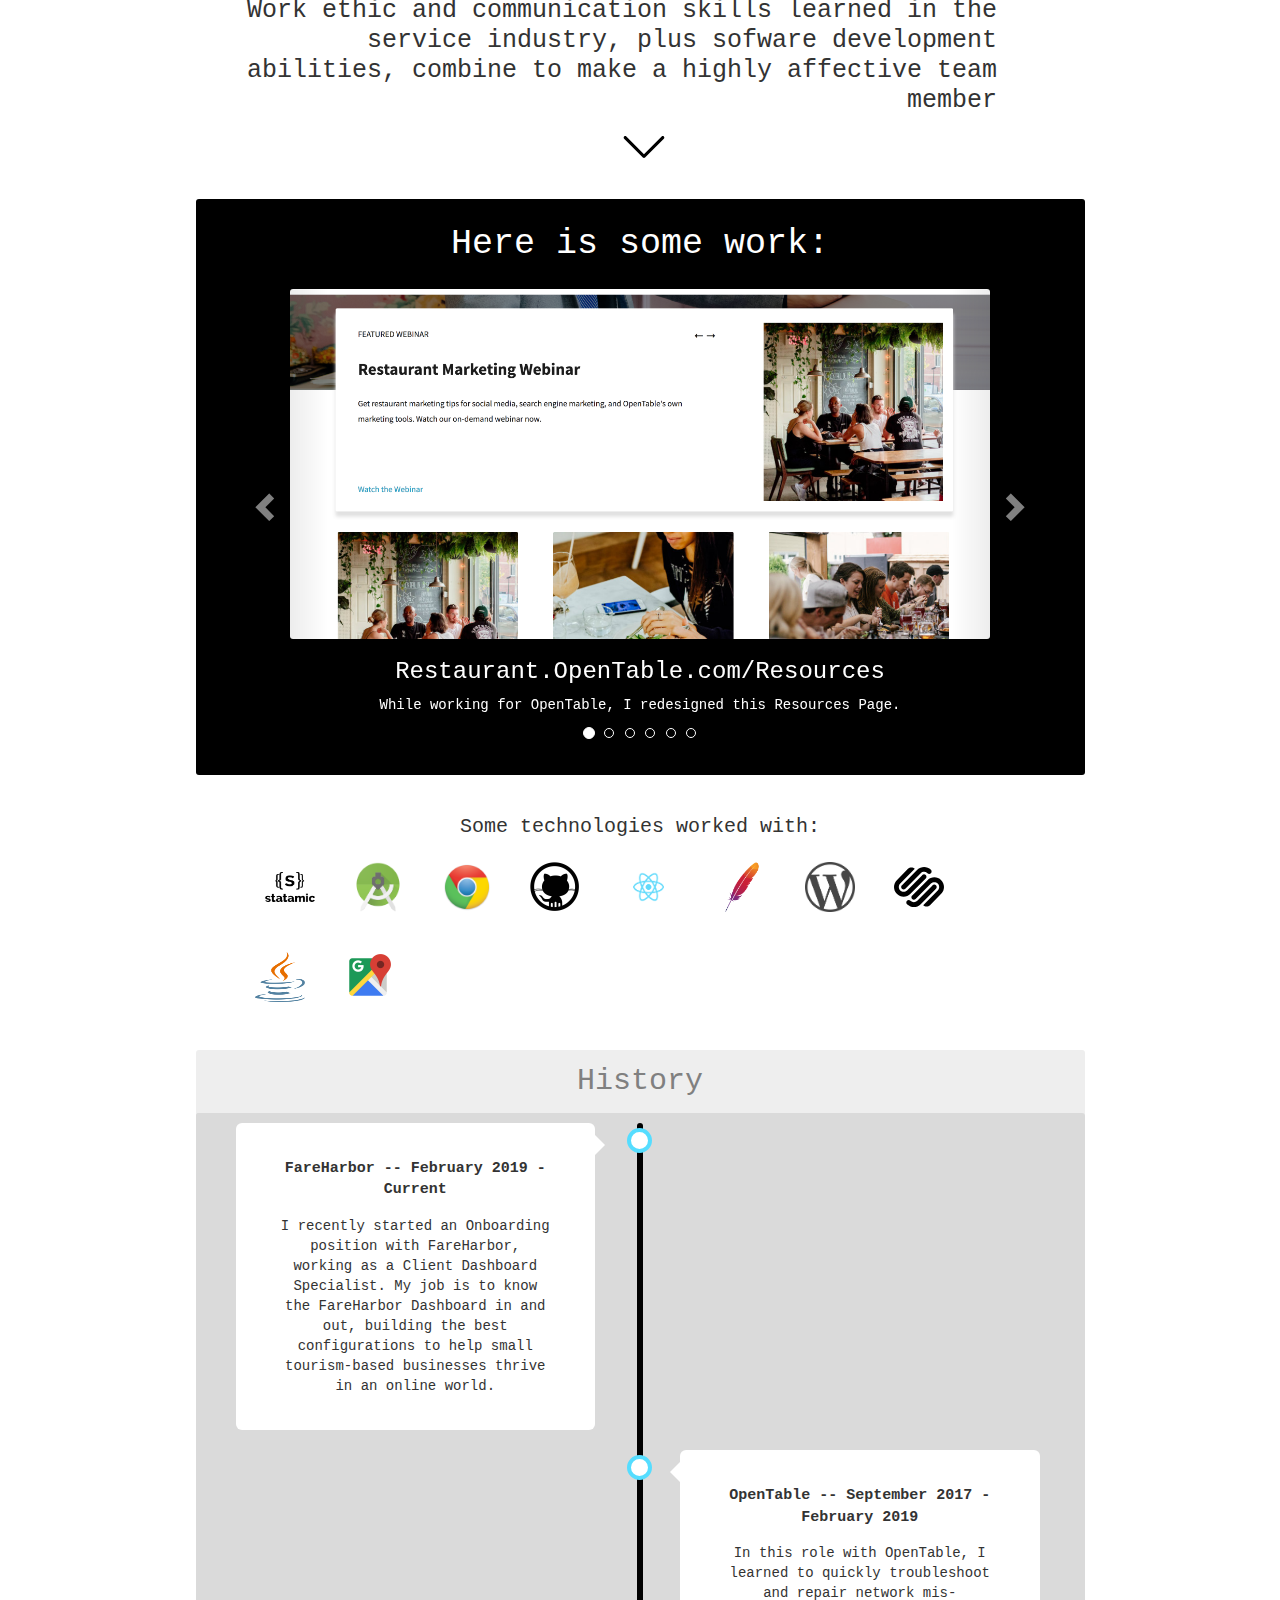
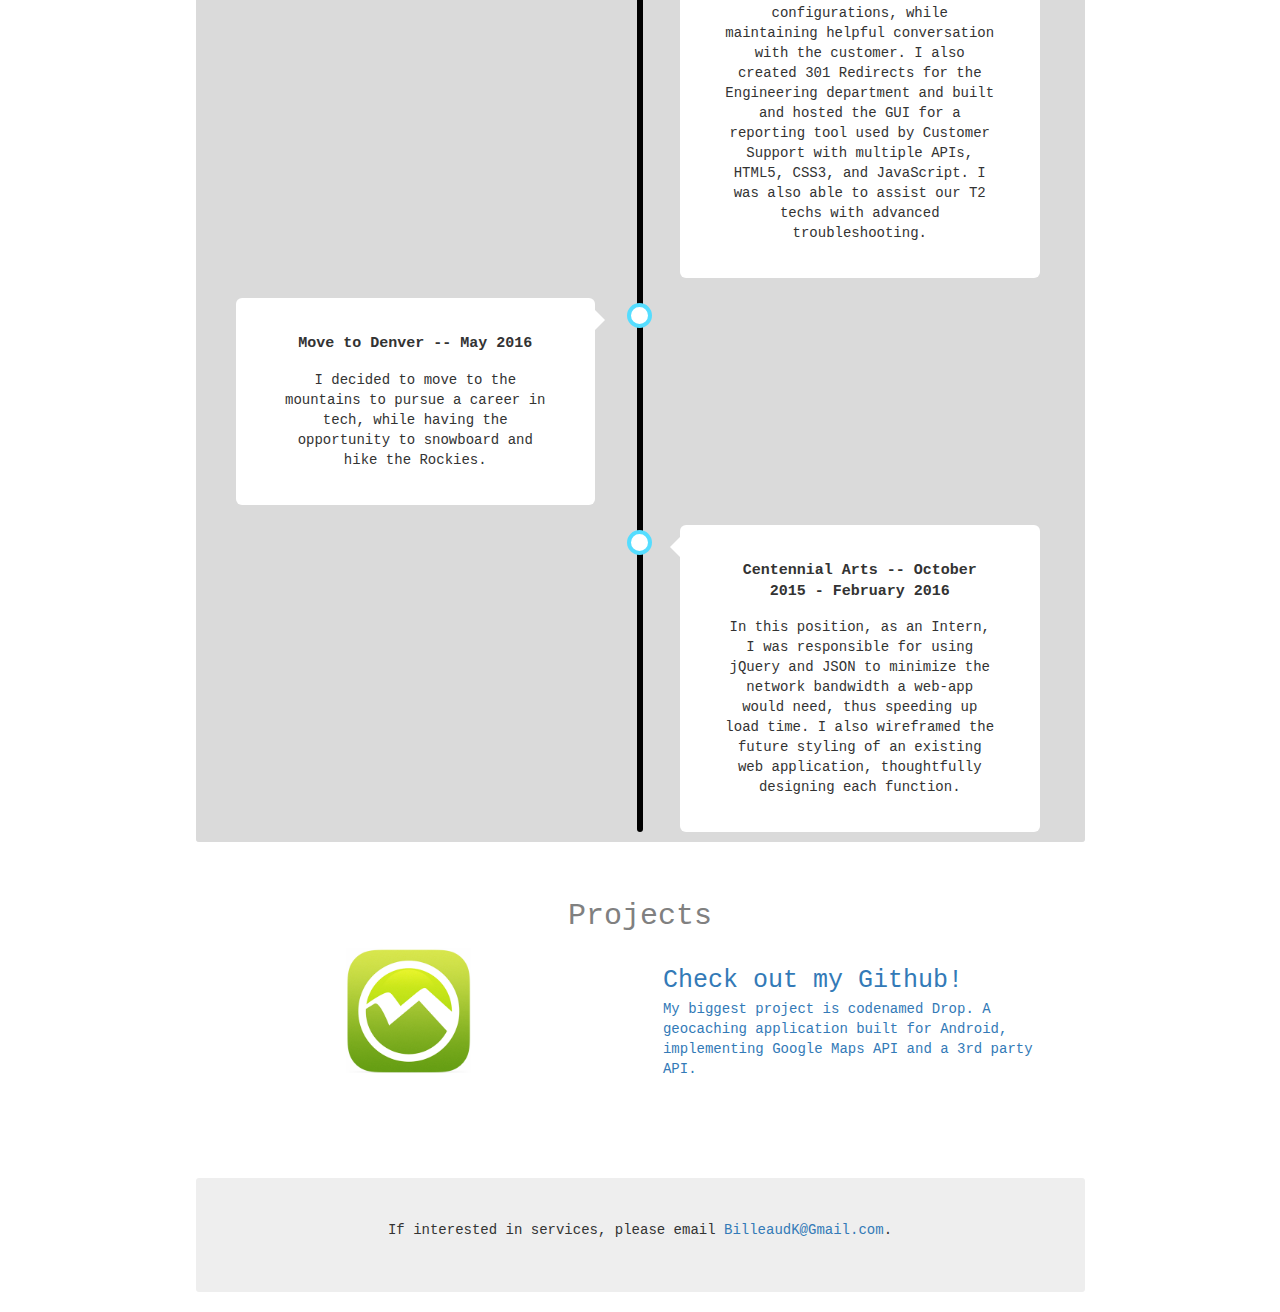
==== commit 69745bcc: "Merge 774c622704b16b7763d2c3e9a6f3cf52b565600f into f716b30975e32deb5c463ac1d4d4a05070a5eebe" ====
--- a/index.html
+++ b/index.html
@@ -1,3 +1,4 @@
+<!-- Personal website for Kevin Billeaud -->
 <html>
   <head>
     <title>Kevin Billeaud</title>
@@ -8,6 +9,7 @@
     <script src="https://ajax.googleapis.com/ajax/libs/jquery/3.3.1/jquery.min.js"></script>
     <link rel="stylesheet" href="https://maxcdn.bootstrapcdn.com/bootstrap/3.3.7/css/bootstrap.min.css" />
     <script src="https://maxcdn.bootstrapcdn.com/bootstrap/3.3.7/js/bootstrap.min.js"></script>
+    <meta name="viewport" content="width=device-width,initial-scale=1.0">
   </head>
   <body>
     <div class="header">
@@ -22,24 +24,29 @@
     </div>
     <div class="content">
       <div class="page_title"><b>Kevin Billeaud</b></div>
+      <div class="link"><a href="images/Resume-HD.pdf" style="color:#55ddff;text-decoration:underline!important;">Resume</a></div>
       <div class="control-panel">
         <div class="row">
           <a href="#myCarousel"><div class="control">Portfolio</div></a>
-          <a href="#intro"><div class="control">Background</div></a>
+          <a href="#history"><div class="control">History</div></a>
         </div>
         <div class="row">
           <a href="#lead_form"><div class="control">Contact</div></a>
           <a href="#link_section"><div class="control">Links</div></a>
         </div>
+        <p class="easter_egg_text">This site has Easter Eggs hidden. First one is free, click the profile photo 5 times.</p>
       </div>
       <div class="section">
         <div class="intro" id="intro">
-          <div class="profile_photo">
-            <img src="images/kev.jpeg" />
-          </div>
-          <div class="intro_title"><b>I am Kevin Billeaud.</b></div>
-          <p class="intro_text">I am a skilled Front End Developer based in Denver, Colorado. I've been coding for over a decade now and have experience in several different languages, some of which are JavaScript, Java, HTML, and Python. I love working on long term projects in a team or solo setting and I am particularly interested in taking projects from concept to production.</p>
-          <p class="intro_text">Sorry about the mess, as I spend so much time on other people's websites, mine can go ignored at times.</p>
+          <div class="profile">
+            <img src="images/kev.jpeg" onclick="clickCount()"/>
+            <div class="profile_title"><b>Kevin</b></div>
+            <p class="intro_text">INTJ</p>
+            <p class="intro_text">28 years old</p>
+            <p class="intro_text">Sales Engineer - SaaS</p>
+            <p class="intro_text">Project focused individual with love for taking something from concept to production</p>
+            <p class="intro_text">Work ethic and communication skills learned in the service industry, plus sofware development abilities, combine to make a highly affective team member</p>
+          </div>
         </div>
         <div>
         <a class="scroll_button" href="#myCarousel">
@@ -50,64 +57,113 @@
       </div>
       <div class="section">
         <div class="carousel slide" data-ride="carousel" id="myCarousel" name="myCauousel">
-          <div class="carousel_title">Here is some of my work:</div>
+          <div class="carousel_title">Here is some work:</div>
           <ol class="carousel-indicators">
             <li data-target="#myCarousel" data-slide-to="0" class="active"></li>
             <li data-target="#myCarousel" data-slide-to="1"></li>
             <li data-target="#myCarousel" data-slide-to="2"></li>
-            <!-- <li data-target="#myCarousel" data-slide-to="3"></li> -->
+            <li data-target="#myCarousel" data-slide-to="3"></li>
+            <li data-target="#myCarousel" data-slide-to="4"></li>
+            <li data-target="#myCarousel" data-slide-to="5"></li>
           </ol>
-      <div class="carousel-inner" role="listbox">
-        <div class="item active">
-          <img src="images/resources_page.png" />
-          <div class="carousel-caption">
-            <h3>Restaurant.OpenTable.com/Resources</h3>
-            <p>While working for OpenTable, I redesigned this Resources Page.</p>
-          </div>
-        </div>
-
-        <!-- <div class="item">
-          <img src="http://i281.photobucket.com/albums/kk237/k12t08b/Screenshot_20170313-195844_zpskjoouw0g.png" />
-        </div> -->
-        <div class="item">
-          <img src="http://i281.photobucket.com/albums/kk237/k12t08b/Screen%20Shot%202018-09-22%20at%209.02.19%20PM_zpsuiksatcu.png" />
-          <div class="carousel-caption">
-            <h3>TV-Host</h3>
-            <p>This was  GUI built for Customer Service at OpenTable.</p>
-          </div>
-        </div>
-        <div class="item">
-          <img src="http://i281.photobucket.com/albums/kk237/k12t08b/Screen%20Shot%202018-08-26%20at%207.20.36%20PM_zpsyczfknny.png" />
-          <div class="carousel-caption">
-            <h3>TV-Host</h3>
-            <p>This was  GUI built for Customer Service at OpenTable.</p>
-          </div>
-        </div>
-        <a class="left carousel-control" href="#myCarousel" role="button" data-slide="prev">
-          <span class="glyphicon glyphicon-chevron-left" aria-hidden="true"></span>
-          <span class="sr-only">Previous</span>
-        </a>
-        <a class="right carousel-control" href="#myCarousel" role="button" data-slide="next">
-          <span class="glyphicon glyphicon-chevron-right" aria-hidden="true"></span>
-          <span class="sr-only">Next</span>
-        </a>
-      </div>
+          <div class="carousel-inner" role="listbox">
+            <div class="item active">
+              <img src="images/resources_page.png" />
+              <div class="carousel-caption">
+                <h3>Restaurant.OpenTable.com/Resources</h3>
+                <p>While working for OpenTable, I redesigned this Resources Page.</p>
+              </div>
+            </div>
+            <div class="item">
+              <img src="http://i281.photobucket.com/albums/kk237/k12t08b/Screen%20Shot%202018-09-22%20at%209.02.19%20PM_zpsuiksatcu.png" />
+              <div class="carousel-caption">
+                <h3>TV-Host</h3>
+                <p>This was  GUI built for Customer Service at OpenTable as a prototype for an alert system.</p>
+              </div>
+            </div>
+            <div class="item">
+              <img src="images/dropr.png" style="max-width:250px;"/>
+              <div class="carousel-caption">
+                <h3>Moments AKA Dropr</h3>
+                <p>Geocaching application built on the Android platform.</p>
+              </div>
+            </div>
+            <div class="item">
+              <img src="https://beta-static.photobucket.com/images/kk237/k12t08b/2/56774d14-0302-4c82-b20b-b4f994760108-original.png?width=1920&height=1080&fit=bounds" />
+              <div class="carousel-caption">
+                <h3>A Survey designed with pure JavaScript for OpenTable.</h3>
+                <p></p>
+              </div>
+            </div>
+            <div class="item">
+              <img src="http://i281.photobucket.com/albums/kk237/k12t08b/Screen%20Shot%202018-08-26%20at%207.20.36%20PM_zpsyczfknny.png" />
+              <div class="carousel-caption">
+                <h3>TV-Host</h3>
+                <p>This was  GUI built for Customer Service at OpenTable.</p>
+              </div>
+            </div>
+            <div class="item">
+              <img src="images/screenshot-sample.png" />
+              <div class="carousel-caption">
+                <h3>Image Manipulation</h3>
+                <p>Built with Gimp2.0</p>
+              </div>
+            </div>
+            <a class="left carousel-control" href="#myCarousel" role="button" data-slide="prev">
+              <span class="glyphicon glyphicon-chevron-left" aria-hidden="true"></span>
+              <span class="sr-only">Previous</span>
+            </a>
+            <a class="right carousel-control" href="#myCarousel" role="button" data-slide="next">
+              <span class="glyphicon glyphicon-chevron-right" aria-hidden="true"></span>
+              <span class="sr-only">Next</span>
+            </a>
+          </div>
         </div>
       </div>
       <div class="section">
         <div class="item_row">
           <div class="item_row_title">Some technologies worked with:</div>
-          <img class="item_row_logo" src="images/statamic_logo.png" />
-          <img class="item_row_logo" src="images/a_studio_logo.png" />
-          <img class="item_row_logo" src="images/google_logo.png" />
-          <img class="item_row_logo" src="images/github_logo.png" />
-          <img class="item_row_logo" src="images/react_logo.png" style="margin:10px 7.5px;width:75px;" />
-          <img class="item_row_logo" src="images/apache-logo.png" />
-          <img class="item_row_logo" src="images/wp_logo.png" />
-          <img class="item_row_logo" src="images/ss_logo.svg" />
-          <img class="item_row_logo" src="images/java_logo.png" style="height:50px;"/>
-          <img class="item_row_logo" src="images/maps_logo.png" />
-
+          <div class="item_row_set">
+            <img class="item_row_logo" src="images/statamic_logo.png" />
+            <img class="item_row_logo" src="images/a_studio_logo.png" />
+            <img class="item_row_logo" src="images/google_logo.png" />
+            <img class="item_row_logo" src="images/github_logo.png" />
+            <img class="item_row_logo" src="images/react_logo.png" style="margin:10px 7.5px;width:75px;" />
+            <img class="item_row_logo" src="images/apache-logo.png" />
+            <img class="item_row_logo" src="images/wp_logo.png" />
+            <img class="item_row_logo" src="images/ss_logo.svg" />
+            <img class="item_row_logo" src="images/java_logo.png" style="height:50px;"/>
+            <img class="item_row_logo" src="images/maps_logo.png" />
+          </div>
+        </div>
+      </div>
+      <div class="section" id="history">
+        <div class="section_title">History</div>
+        <div class="timeline">
+          <div class="timeline_container container_left">
+            <div class="timeline_content">
+              <div class="list_item_title">FareHarbor --  February 2019 - Current</div>
+              <div class="list_item_description">I recently started an Onboarding position with FareHarbor, working as a Client Dashboard Specialist. My job is to know the FareHarbor Dashboard in and out, building the best configurations to help small tourism-based businesses thrive in an online world.</div>
+            </div>
+          </div>
+          <div class="timeline_container container_right">
+            <div class="timeline_content">
+              <div class="list_item_title">OpenTable -- September 2017 - February 2019</div>
+              <div class="list_item_description">In this role with OpenTable, I learned to quickly troubleshoot and repair network mis-configurations, while maintaining helpful conversation with the customer. I also created 301 Redirects for the Engineering department and built and hosted the GUI for a reporting tool used by Customer Support with multiple APIs, HTML5, CSS3, and JavaScript. I was also able to assist our T2 techs with advanced troubleshooting.</div>
+            </div>
+          </div>
+          <div class="timeline_container container_left">
+            <div class="timeline_content">
+              <div class="list_item_title">Move to Denver -- May 2016</div>
+              <div class="list_item_description">I decided to move to the mountains to pursue a career in tech, while having the opportunity to snowboard and hike the Rockies.</div>
+            </div>
+          </div>
+          <div class="timeline_container container_right">
+            <div class="timeline_content">
+              <div class="list_item_title">Centennial Arts -- October 2015 - February 2016</div>
+              <div class="list_item_description">In this position, as an Intern, I was responsible for using jQuery and JSON to minimize the network bandwidth a web-app would need, thus speeding up load time. I also wireframed the future styling of an existing web application, thoughtfully designing each function.</div>
+            </div>
+          </div>
         </div>
       </div>
       <div class="section" id="link_section">
@@ -118,27 +174,27 @@
           </div>
           <div class="row_50 right row_50_text">
             Check out my Github!
-            <p>My biggest personal project was codenamed 'Drop'. It was a geocaching application built for Android, implementing Google Maps API and a 3rd party API.</p>
+            <p>My biggest project is codenamed Drop. A geocaching application built for Android, implementing Google Maps API and a 3rd party API.</p>
           </div>
         </a>
       </div>
       <div class="section" id="lead_form">
         <div class="lead_form_container">
           <div class="form_text">
-            <p>I already appreciate your interest in my services. Please fill out this form below, and I'll be in touch within 24-48 hours.</p>
-          </div>
-          <form class="lead_form" action="mailto:kevinbilleaud@gmail.com" method="post" enctype="text/plain">
+            <p>If interested in services, please email <a href="mailto:billeaudk@gmail.com">BilleaudK@Gmail.com</a>.</p>
+          </div>
+          <!--<form class="lead_form" action="mailto:kevinbilleaud@gmail.com" method="post" enctype="text/plain">
             <input placeholder="Full Name" name="name" required></input>
             <input placeholder="Business Name" name="busi_name"></input>
             <input placeholder="Email Address"  name="email"required></input>
             <input placeholder="Phone Number" name="phone"></input>
             <input placeholder="Current Website (if applicable)" name="website"></input>
             <input type="submit" value="Submit" id="submit_button">
-          </form>
+          </form>-->
         </div>
       </div>
       <div class="contact_icons">
-        <a href="mailto:billeaudk?Subject=Hello%20I%20am%20interested%20in%20your%20services" target="_top">
+        <a href="mailto:billeaudk@gmail.com?Subject=Hello%20I%20am%20interested%20in%20your%20services" target="_top">
           <img class="icon" src="images/gmail_logo.png" />
         </a>
         <a href="https://www.linkedin.com/">
--- a/index.css
+++ b/index.css
@@ -1,6 +1,6 @@
 * {
   border-radius:3px;
-  font-family:sans-serif;
+  font-family:monospace;
   text-decoration: none!important;
 }
 body {
@@ -19,22 +19,26 @@
   background-color: black!important;
   width: 100%;
   color:white;
-  height:50em;
 }
 .carousel-caption {
   /* bottom: -50px!important; */
-  bottom: -225px!important;
+  padding-bottom: 50px;
+  position: relative!important;
+  width:100%;
+  text-align: center;
+  left:0!important;
+  right:0!important;
 }
 .carousel-control {
   height:87%;
 }
 .carousel-inner {
-  height:100%;
 }
 .carousel-inner > .item > img,
 .carousel-inner > .item > a > img {
     margin: auto;
     width:50em;
+    max-height:350px;
 }
 .carousel_title {
   width:100%;
@@ -52,6 +56,30 @@
   width:70%;
   margin:auto;
 }
+.timeline_container {
+  padding: 10px 40px;
+  position: relative;
+  background-color: inherit;
+  width: calc(50% - 5px);
+}
+.timeline_container::after {
+  content: '';
+  position: absolute;
+  width: 25px;
+  height: 25px;
+  right: -17px;
+  background-color: white;
+  border: 4px solid #55ddff;
+  top: 15px;
+  border-radius: 50%;
+  z-index: 1;
+}
+.container_left {
+  left: 0;
+}
+.container_right {
+  left:50%;
+}
 .footer {
   background-color:grey;
   width:100%;
@@ -65,6 +93,13 @@
   z-index: 1;
   display:none;
 }
+.easter_egg_text {
+  position: absolute;
+  bottom: 5px;
+  color: white;
+  width:70%;
+  text-align: center;
+}
 .footer_link a {
   color:#b73333!important;
   position: absolute;
@@ -84,27 +119,20 @@
 }
 .intro {
   width: 100%;
-  text-align: center;
   padding: 20px;
-  height:50em;
 }
 .intro_text {
-  width: 70%;
-  margin: auto;
+  width: 95%;
   line-height: 30px;
-  padding: 20px 10px;
-  font-size:20px;
-}
-.intro_title {
-  padding:10px;
-  font-size: 35px;
+  padding: 1em;
+  font-size:25px;
 }
 .item {
   overflow-y: visible;
 }
 .item_row {
   width:100%;
-  padding: 0 6%;
+  padding: 0 5%;
 }
 .item_row_logo {
   width:50px;
@@ -133,9 +161,41 @@
 .lead_form input:nth-child(even) {
   float:right;
 }
+.left {
+  float:left;
+}
+.link {
+  width:100%;
+  text-align:center;
+  font-size: 35px;
+}
+.container_left::before {
+  content: " ";
+  height: 0;
+  position: absolute;
+  top: 22px;
+  width: 0;
+  z-index: 1;
+  right: 30px;
+  border: medium solid white;
+  border-width: 10px 0 10px 10px;
+  border-color: transparent transparent transparent white;
+}
 #link_section {
   height: 20em;
   padding:15px;
+}
+.list_item_title {
+  text-align: center;
+  font-size: 15px;
+  padding:5%;
+  font-weight: bold;
+}
+.list_item_description {
+  word-break: break-word;
+  margin: 5%;
+  margin-top:0;
+  text-align:center;
 }
 .logo {
   float:right;
@@ -154,13 +214,21 @@
   color:white;
   display:none;
 }
-.profile_photo {
-  width:50px;
+.profile {
   margin: auto;
   width: 100%;
-}
-.profile_photo > img {
+  text-align: right;
+}
+.profile > img {
   border-radius: 50%;
+  float:left;
+  width:300px;
+  margin:1em;
+}
+.profile_title {
+  padding:.75em;
+  font-size: 35px;
+  width:95%;
 }
 .row_50 {
   width:45%;
@@ -177,11 +245,23 @@
 .row_50_text {
   margin: 15px 20px;
 }
-.left {
-  float:left;
-}
 .right {
   float:right;
+}
+.container_right::after {
+  left: -13px;
+}
+.container_right::before {
+  content: " ";
+  height: 0;
+  position: absolute;
+  top: 22px;
+  width: 0;
+  z-index: 1;
+  left: 30px;
+  border: medium solid white;
+  border-width: 10px 10px 10px 0;
+  border-color: transparent white transparent transparent;
 }
 .scroll_button {
   position: absolute;
@@ -193,6 +273,7 @@
   background-color:#eee;
   margin-top:2em;
   min-height:4em;
+  display:inline-block;
 }
 .section:nth-child(even) {
   background-color: white;
@@ -211,10 +292,35 @@
   margin: 2em 20%;
   float:none!important;
 }
-
+.timeline {
+  position: relative;
+  max-width: 1200px;
+  margin: 0 auto;
+  background-color:#dadada
+}
+.timeline::after {
+  content: '';
+  position: absolute;
+  width: 6px;
+  background-color: black;
+  top: 10px;
+  bottom: 10px;
+  left: 50%;
+  margin-left: -3px;
+  border-radius: 10px;
+}
+.timeline_content {
+  padding: 20px 30px;
+  background-color: white;
+  position: relative;
+  border-radius: 6px;
+}
 
 /* BEGIN MEDIA QUERIES */
 @media only screen and (max-width: 500px) {
+    .control-panel {
+      display:none!important;
+    }
     .carousel-inner > .item > img,
     .carousel-inner > .item > a > img {
       width:40em;
@@ -224,6 +330,10 @@
     }
     .content {
       width:100%;
+    }
+
+    .easter_egg_text {
+      display:none;
     }
     .form_text {
       width:90%;
@@ -234,13 +344,14 @@
       margin:10px auto!important;
     }
     .intro {
-      height:auto;
     }
     .item_row {
       padding: 0 10px;
     }
+    .item_row_set {
+      margin-left: 7%;
+    }
     #link_section {
-      height:10em;
     }
     .logo {
       color:black;
@@ -251,6 +362,20 @@
     p {
       font-size: 20px;
       line-height: 30px!important;
+      margin:auto;
+    }
+    .page_title {
+      max-width: 100%;
+    }
+    .profile {
+      text-align: center;
+    }
+    .profile > img {
+      width:75%;
+      float:none;
+    }
+    .profile_title {
+      display:none;
     }
     .row_50_image {
       width: 3.6em;
@@ -268,6 +393,40 @@
     .submit_button {
       right:calc(50% - 112.5px)!important;
     }
+
+
+
+
+    /* WIP */
+    /* Place the timelime to the left */
+  .timeline::after {
+    left: 31px;
+  }
+
+/* Full-width containers */
+  .timeline_container {
+    width: 100%;
+    padding-left: 70px;
+    padding-right: 25px;
+  }
+
+/* Make sure that all arrows are pointing leftwards */
+  .timeline_container::before {
+    left: 60px;
+    border: medium solid white;
+    border-width: 10px 10px 10px 0;
+    border-color: transparent white transparent transparent;
+  }
+
+/* Make sure all circles are at the same spot */
+  .container_left::after, .container_right::after {
+    left: 18px;
+  }
+
+/* Make all right containers behave like the left ones */
+  .container_right {
+    left: 0%;
+  }
 }
 
 /* -----
@@ -290,3 +449,12 @@
   stroke: #4691f6;
   stroke-width: 1;
 }
+
+
+
+
+
+.canvas {
+    border:1px solid #d3d3d3;
+    background-color: #f1f1f1;
+}
--- a/control.css
+++ b/control.css
@@ -17,7 +17,7 @@
 .control-panel {
   display:flex;
   height:100%;
-  margin-top:3em;
+  margin-top:1em;
 }
 .page_title {
   width: 100%;
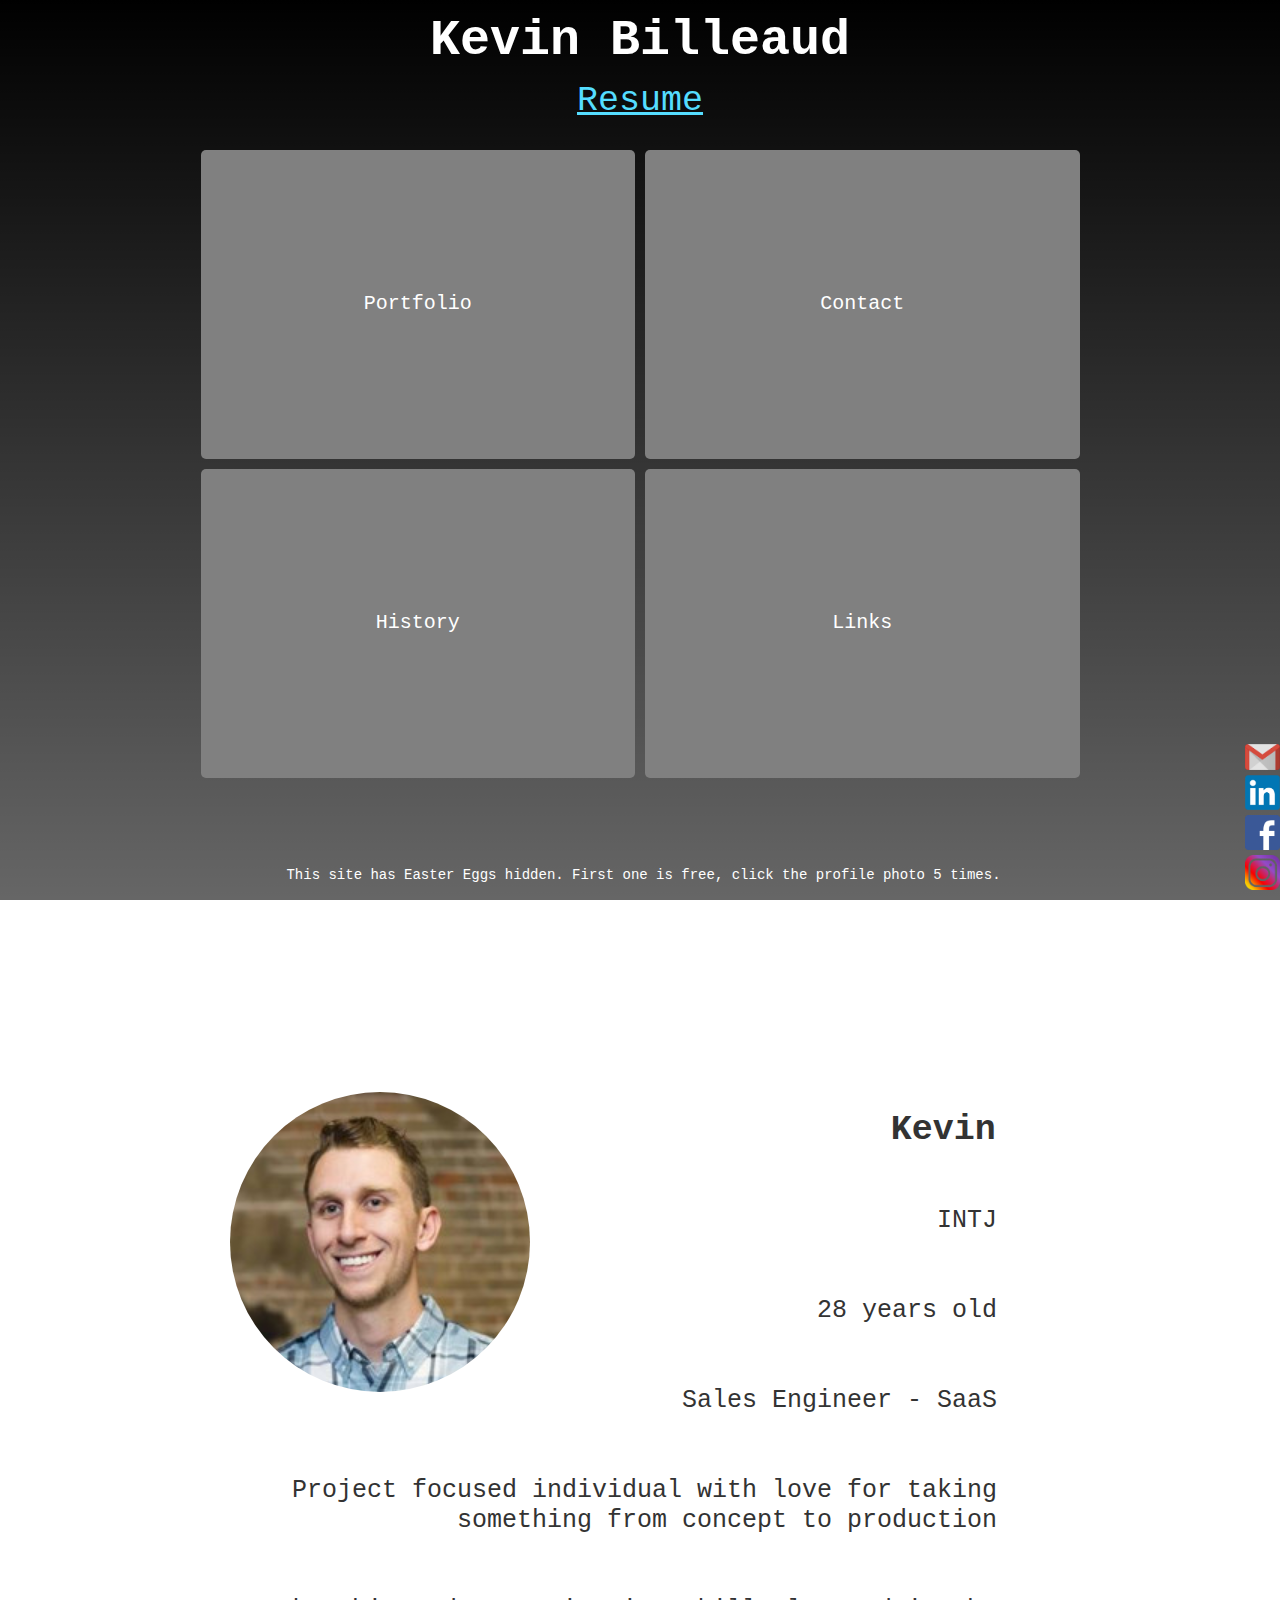
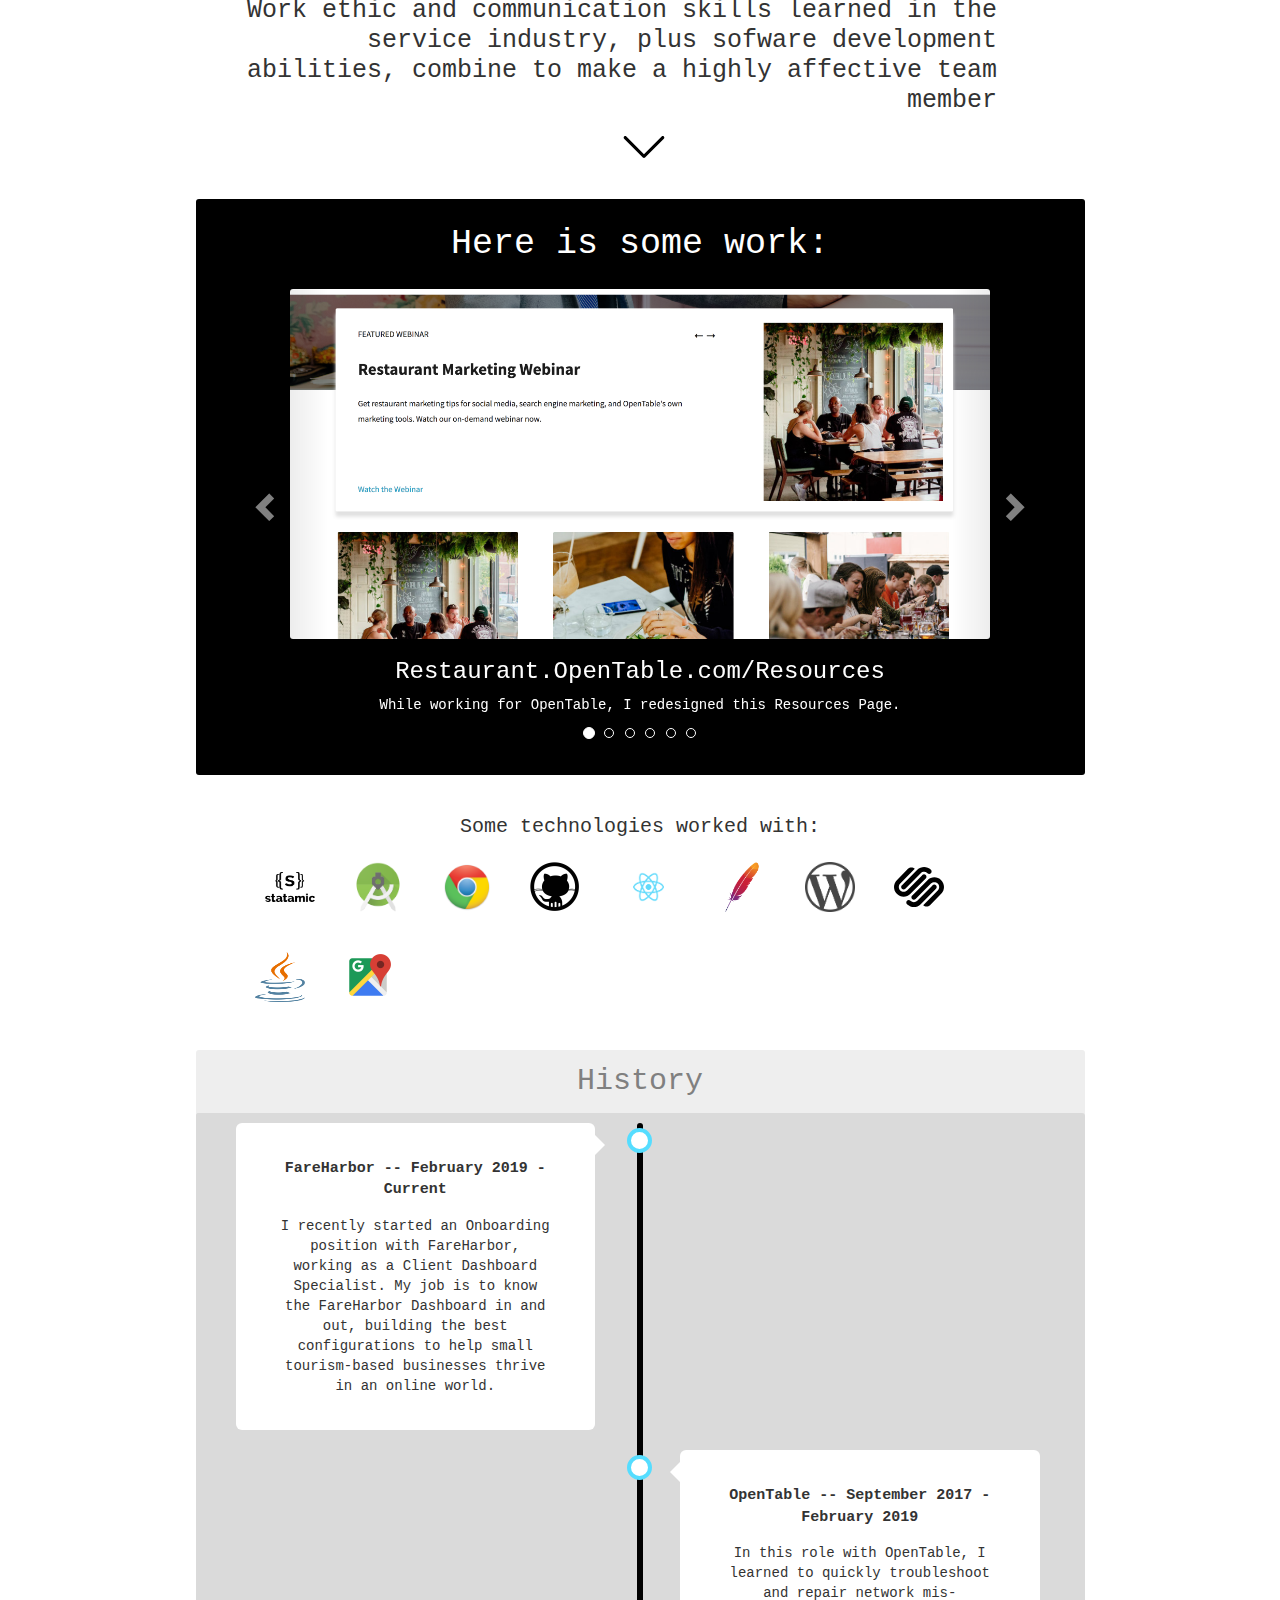
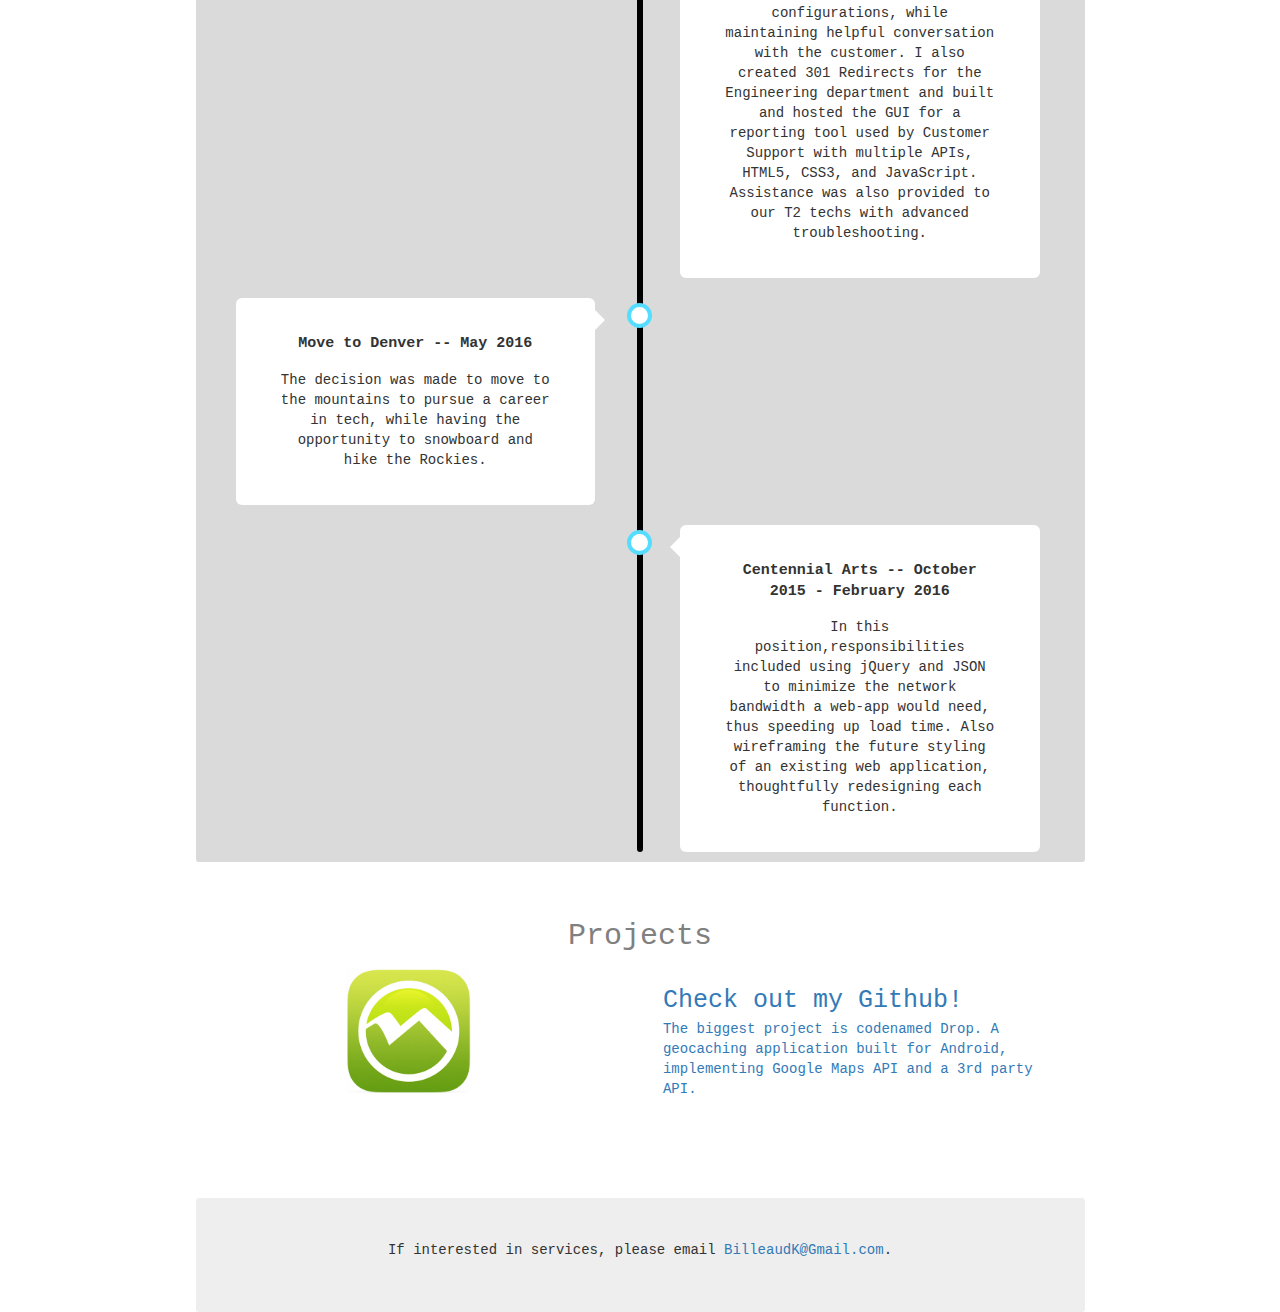
==== commit 8237e5cd: "about page & 404 redesign" ====
--- a/index.html
+++ b/index.html
@@ -1,4 +1,11 @@
-<!-- Personal website for Kevin Billeaud -->
+<!--
+Personal website for
+|  /  _____                      ____               ____                 ____
+| /  |       \      / | |\   |   |   _ | |     |    |       /\    |    | |   \
+|/   |__      \    /  | | \  |   |___- | |     |    |___   /__\   |    | |   |
+| \  |         \  /   | |  \ |   |   - | |     |    |     /    \  |    | |   |
+|  \ |____      \/    | |   \|   |___- | |___  |___ |___ /      \ |____| |___/
+-->
 <html>
   <head>
     <title>Kevin Billeaud</title>
@@ -143,38 +150,38 @@
           <div class="timeline_container container_left">
             <div class="timeline_content">
               <div class="list_item_title">FareHarbor --  February 2019 - Current</div>
-              <div class="list_item_description">I recently started an Onboarding position with FareHarbor, working as a Client Dashboard Specialist. My job is to know the FareHarbor Dashboard in and out, building the best configurations to help small tourism-based businesses thrive in an online world.</div>
+              <div class="page_text">I recently started an Onboarding position with FareHarbor, working as a Client Dashboard Specialist. My job is to know the FareHarbor Dashboard in and out, building the best configurations to help small tourism-based businesses thrive in an online world.</div>
             </div>
           </div>
           <div class="timeline_container container_right">
             <div class="timeline_content">
               <div class="list_item_title">OpenTable -- September 2017 - February 2019</div>
-              <div class="list_item_description">In this role with OpenTable, I learned to quickly troubleshoot and repair network mis-configurations, while maintaining helpful conversation with the customer. I also created 301 Redirects for the Engineering department and built and hosted the GUI for a reporting tool used by Customer Support with multiple APIs, HTML5, CSS3, and JavaScript. I was also able to assist our T2 techs with advanced troubleshooting.</div>
+              <div class="page_text">In this role with OpenTable, I learned to quickly troubleshoot and repair network mis-configurations, while maintaining helpful conversation with the customer. I also created 301 Redirects for the Engineering department and built and hosted the GUI for a reporting tool used by Customer Support with multiple APIs, HTML5, CSS3, and JavaScript. Assistance was also provided to our T2 techs with advanced troubleshooting.</div>
             </div>
           </div>
           <div class="timeline_container container_left">
             <div class="timeline_content">
               <div class="list_item_title">Move to Denver -- May 2016</div>
-              <div class="list_item_description">I decided to move to the mountains to pursue a career in tech, while having the opportunity to snowboard and hike the Rockies.</div>
+              <div class="page_text">The decision was made to move to the mountains to pursue a career in tech, while having the opportunity to snowboard and hike the Rockies.</div>
             </div>
           </div>
           <div class="timeline_container container_right">
             <div class="timeline_content">
               <div class="list_item_title">Centennial Arts -- October 2015 - February 2016</div>
-              <div class="list_item_description">In this position, as an Intern, I was responsible for using jQuery and JSON to minimize the network bandwidth a web-app would need, thus speeding up load time. I also wireframed the future styling of an existing web application, thoughtfully designing each function.</div>
+              <div class="page_text">In this position,responsibilities included using jQuery and JSON to minimize the network bandwidth a web-app would need, thus speeding up load time. Also wireframing the future styling of an existing web application, thoughtfully redesigning each function.</div>
             </div>
           </div>
         </div>
       </div>
       <div class="section" id="link_section">
         <div class="section_title">Projects</div>
-        <a href="https://github.com/tennercoffee">
+        <a href="https://github.com/coffeeAdd1ct">
           <div class="row_50 left">
             <img class="row_50_image" src="images/logo.png" />
           </div>
           <div class="row_50 right row_50_text">
             Check out my Github!
-            <p>My biggest project is codenamed Drop. A geocaching application built for Android, implementing Google Maps API and a 3rd party API.</p>
+            <p>The biggest project is codenamed Drop. A geocaching application built for Android, implementing Google Maps API and a 3rd party API.</p>
           </div>
         </a>
       </div>
--- a/index.css
+++ b/index.css
@@ -191,7 +191,7 @@
   padding:5%;
   font-weight: bold;
 }
-.list_item_description {
+.page_text {
   word-break: break-word;
   margin: 5%;
   margin-top:0;
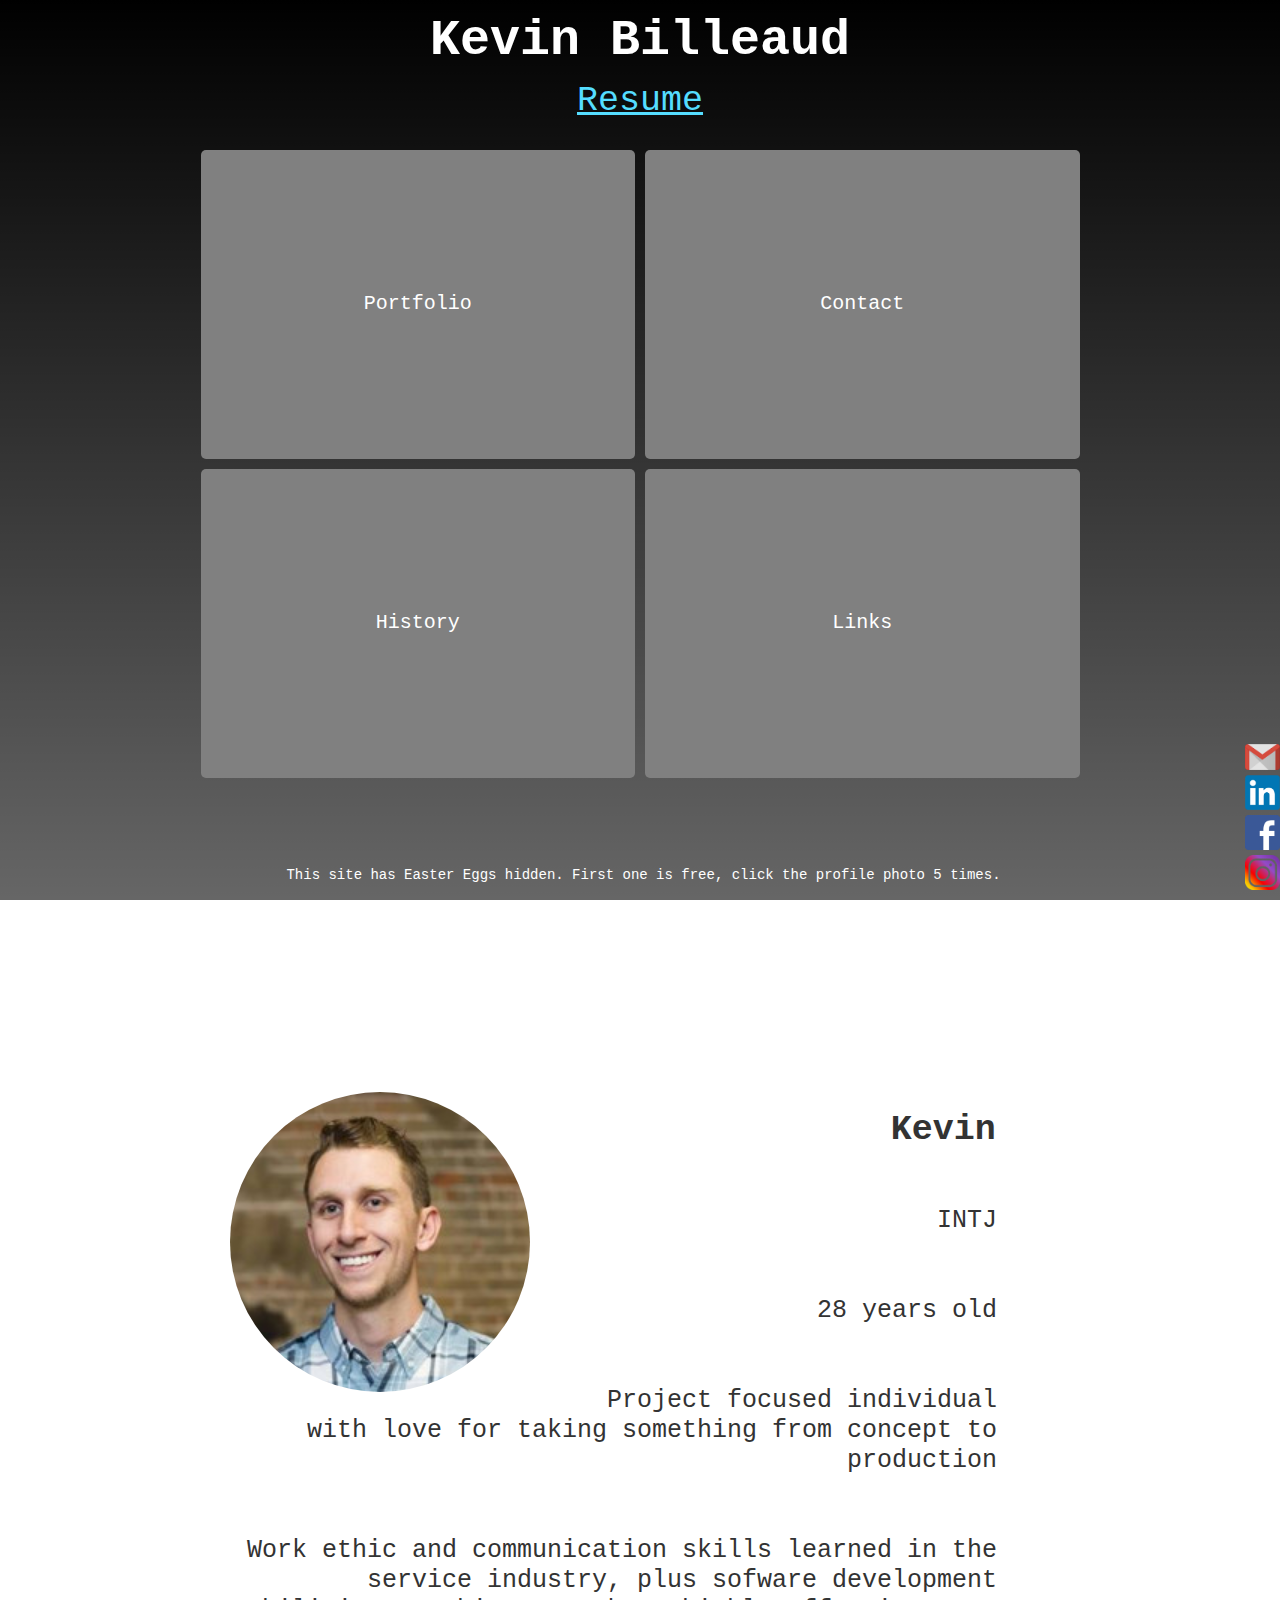
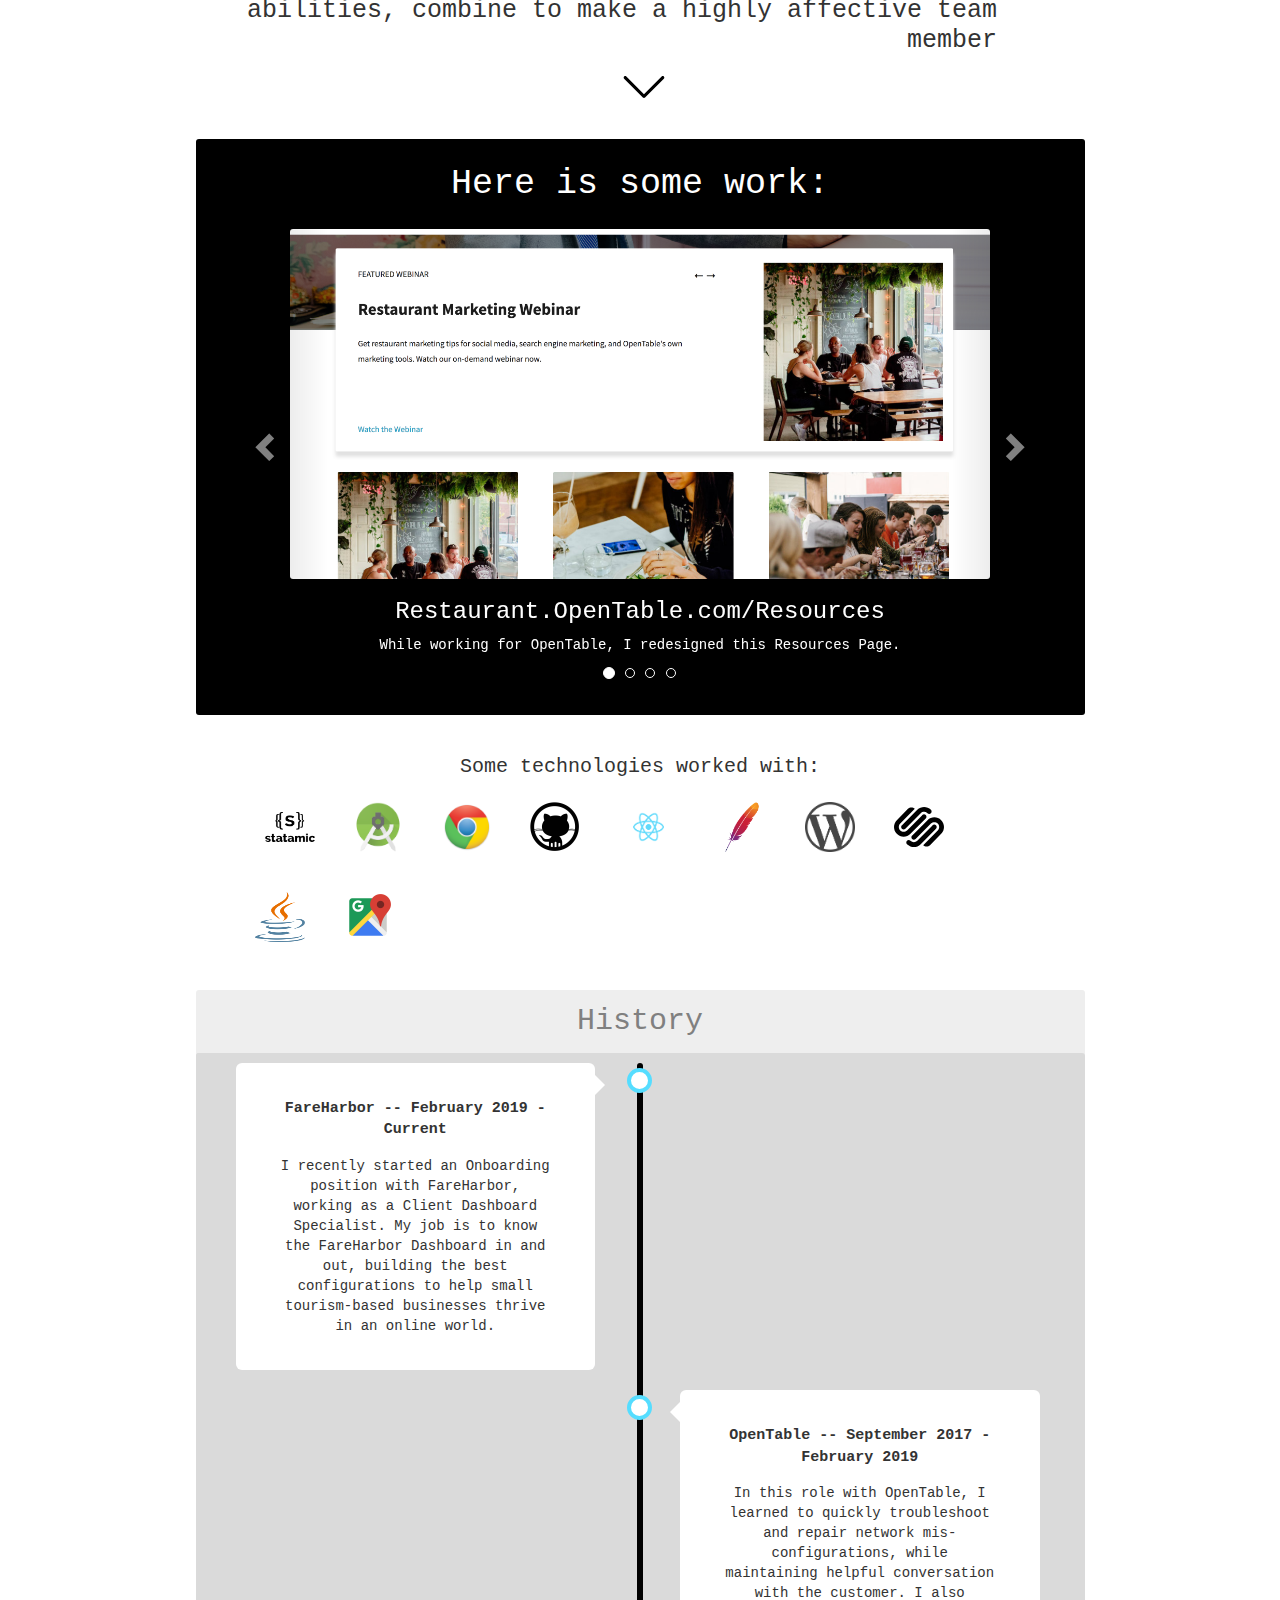
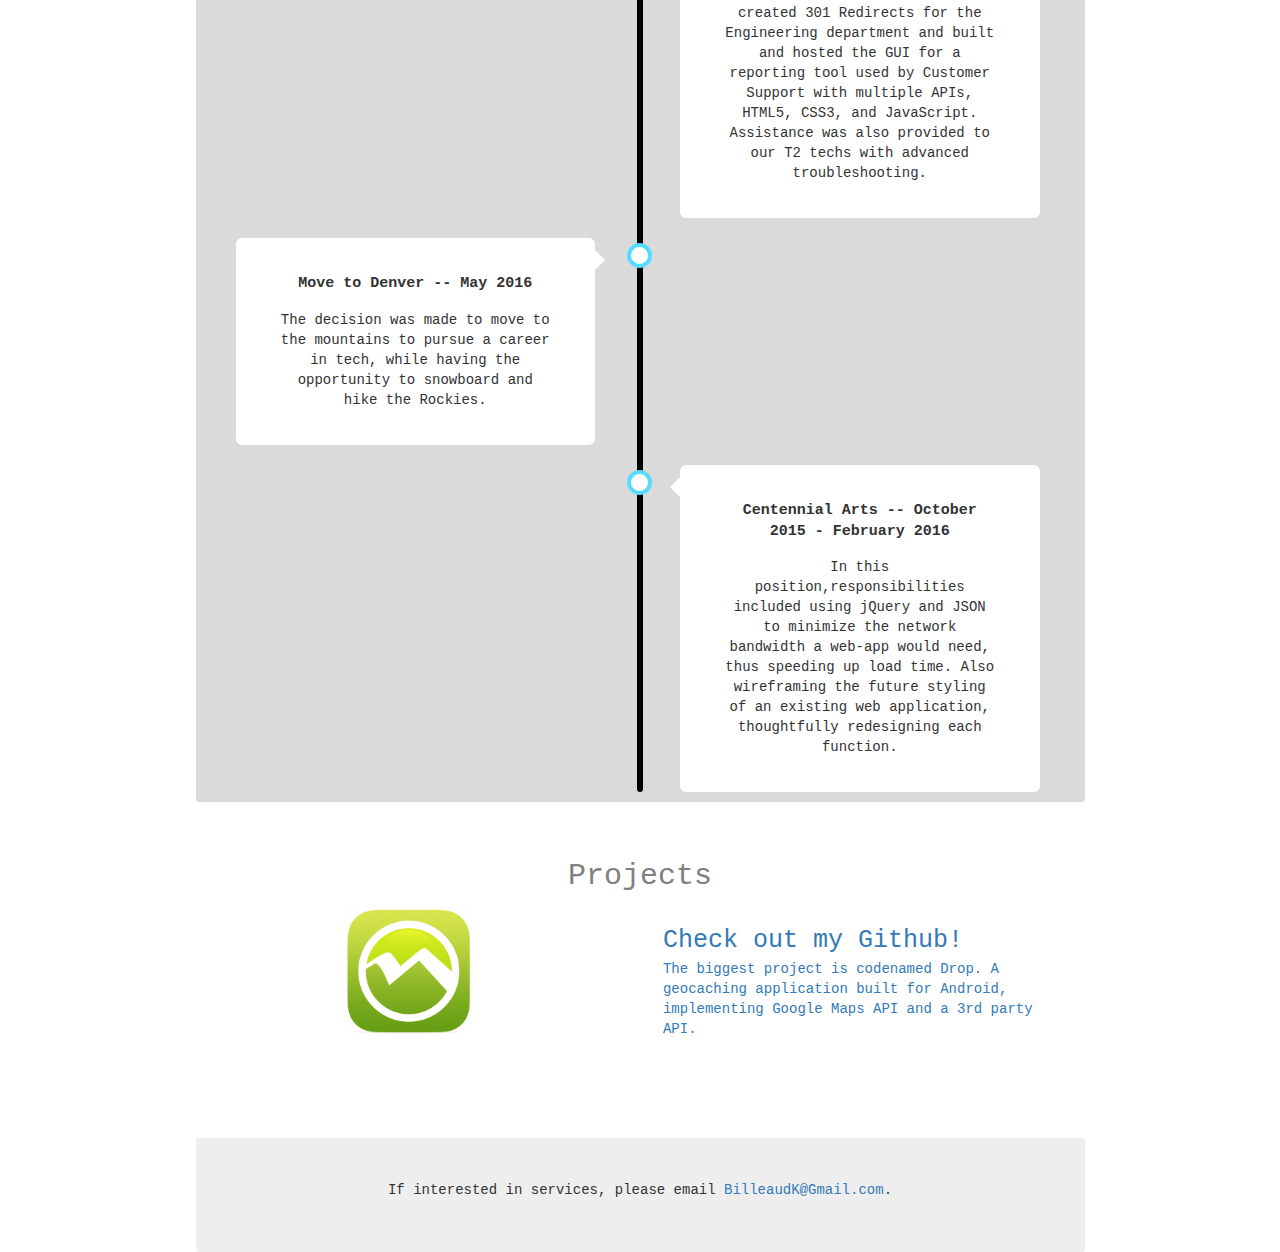
==== commit c71afe13: "goofs" ====
--- a/index.html
+++ b/index.html
@@ -46,11 +46,11 @@
       <div class="section">
         <div class="intro" id="intro">
           <div class="profile">
-            <img src="images/kev.jpeg" onclick="clickCount()"/>
+            <img src="images/kev.jpeg" onclick="clickCount(1)"/>
             <div class="profile_title"><b>Kevin</b></div>
             <p class="intro_text">INTJ</p>
             <p class="intro_text">28 years old</p>
-            <p class="intro_text">Sales Engineer - SaaS</p>
+            <!-- <p class="intro_text">Sales Engineer - SaaS</p> -->
             <p class="intro_text">Project focused individual with love for taking something from concept to production</p>
             <p class="intro_text">Work ethic and communication skills learned in the service industry, plus sofware development abilities, combine to make a highly affective team member</p>
           </div>
@@ -70,8 +70,8 @@
             <li data-target="#myCarousel" data-slide-to="1"></li>
             <li data-target="#myCarousel" data-slide-to="2"></li>
             <li data-target="#myCarousel" data-slide-to="3"></li>
-            <li data-target="#myCarousel" data-slide-to="4"></li>
-            <li data-target="#myCarousel" data-slide-to="5"></li>
+            <!-- <li data-target="#myCarousel" data-slide-to="4"></li> -->
+            <!-- <li data-target="#myCarousel" data-slide-to="5"></li> -->
           </ol>
           <div class="carousel-inner" role="listbox">
             <div class="item active">
@@ -81,13 +81,13 @@
                 <p>While working for OpenTable, I redesigned this Resources Page.</p>
               </div>
             </div>
-            <div class="item">
+            <!-- <div class="item">
               <img src="http://i281.photobucket.com/albums/kk237/k12t08b/Screen%20Shot%202018-09-22%20at%209.02.19%20PM_zpsuiksatcu.png" />
               <div class="carousel-caption">
                 <h3>TV-Host</h3>
                 <p>This was  GUI built for Customer Service at OpenTable as a prototype for an alert system.</p>
               </div>
-            </div>
+            </div> -->
             <div class="item">
               <img src="images/dropr.png" style="max-width:250px;"/>
               <div class="carousel-caption">
@@ -98,17 +98,17 @@
             <div class="item">
               <img src="https://beta-static.photobucket.com/images/kk237/k12t08b/2/56774d14-0302-4c82-b20b-b4f994760108-original.png?width=1920&height=1080&fit=bounds" />
               <div class="carousel-caption">
-                <h3>A Survey designed with pure JavaScript for OpenTable.</h3>
-                <p></p>
-              </div>
-            </div>
-            <div class="item">
+                <h3></h3>
+                <p>A Survey designed with pure JavaScript for OpenTable.</p>
+              </div>
+            </div>
+            <!-- <div class="item">
               <img src="http://i281.photobucket.com/albums/kk237/k12t08b/Screen%20Shot%202018-08-26%20at%207.20.36%20PM_zpsyczfknny.png" />
               <div class="carousel-caption">
                 <h3>TV-Host</h3>
                 <p>This was  GUI built for Customer Service at OpenTable.</p>
               </div>
-            </div>
+            </div> -->
             <div class="item">
               <img src="images/screenshot-sample.png" />
               <div class="carousel-caption">
@@ -133,7 +133,7 @@
           <div class="item_row_set">
             <img class="item_row_logo" src="images/statamic_logo.png" />
             <img class="item_row_logo" src="images/a_studio_logo.png" />
-            <img class="item_row_logo" src="images/google_logo.png" />
+            <img class="item_row_logo" onclick="clickCount(2)" src="images/google_logo.png" />
             <img class="item_row_logo" src="images/github_logo.png" />
             <img class="item_row_logo" src="images/react_logo.png" style="margin:10px 7.5px;width:75px;" />
             <img class="item_row_logo" src="images/apache-logo.png" />
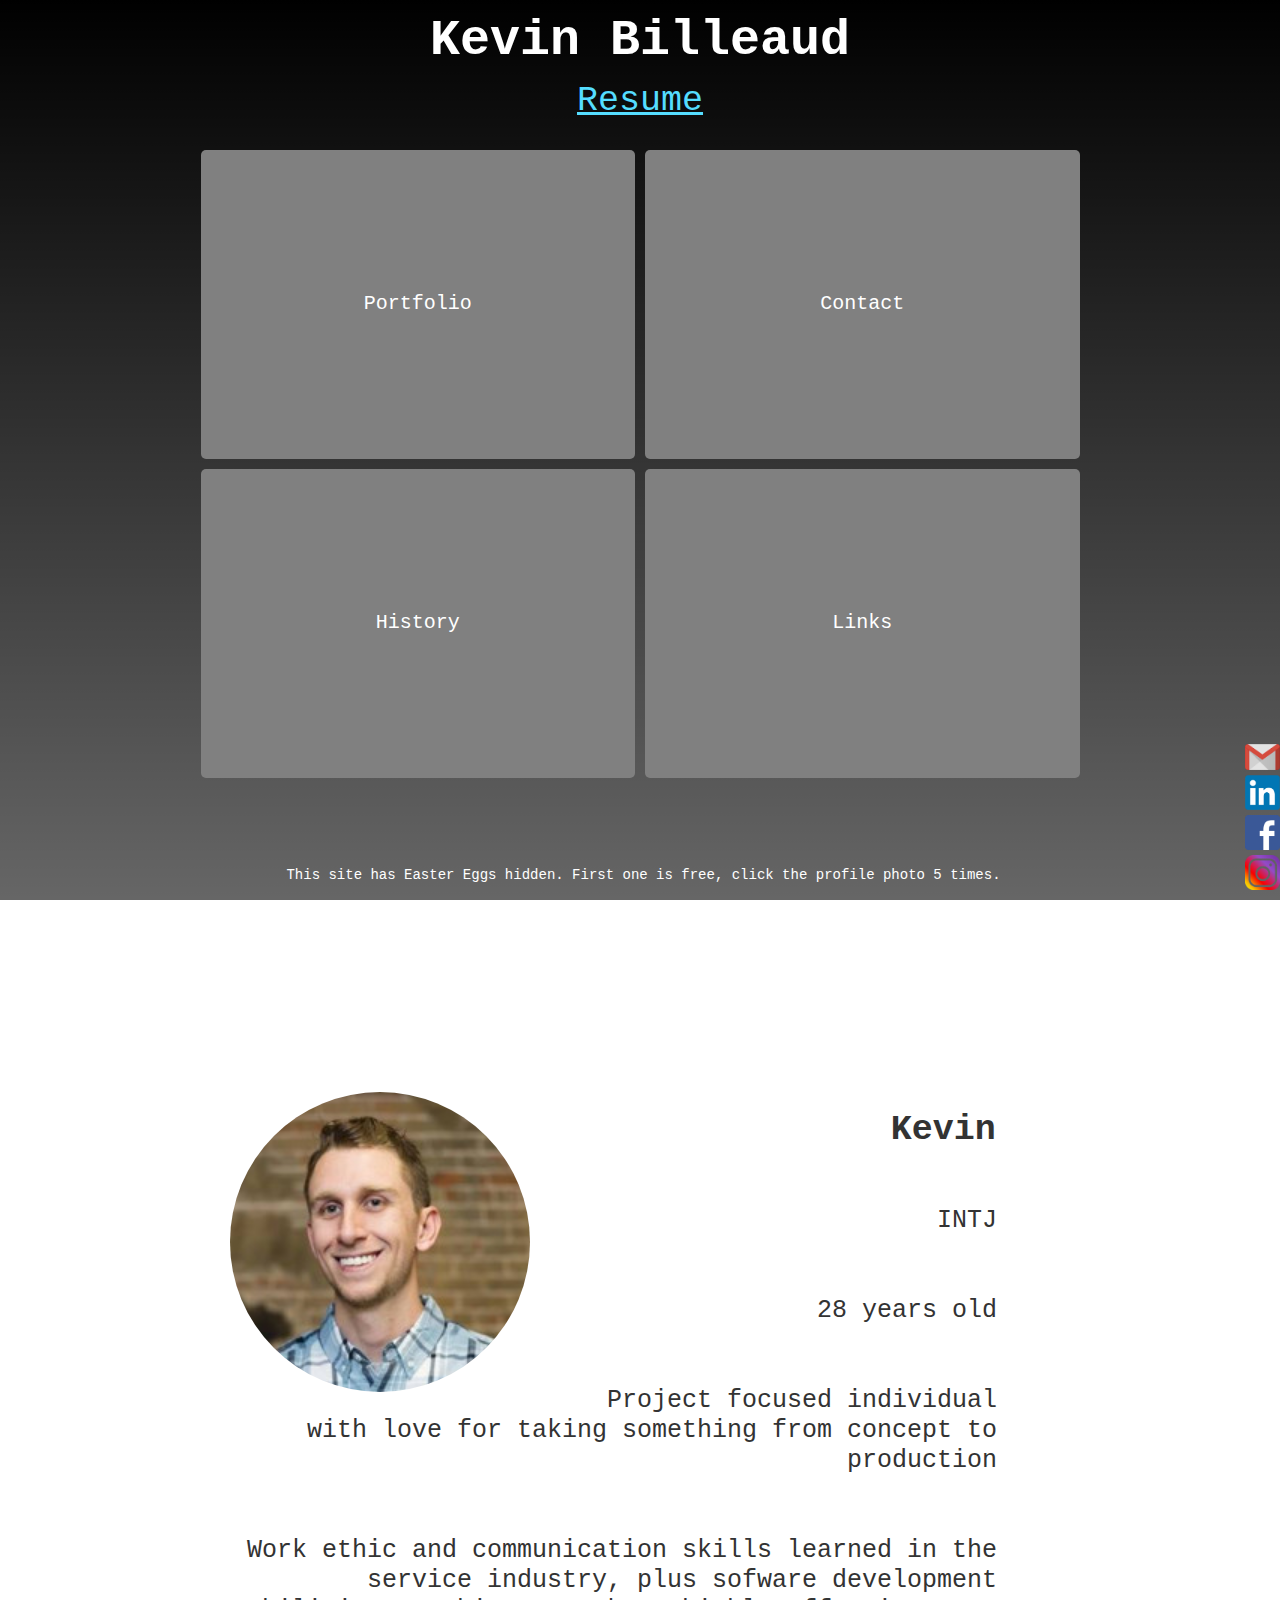
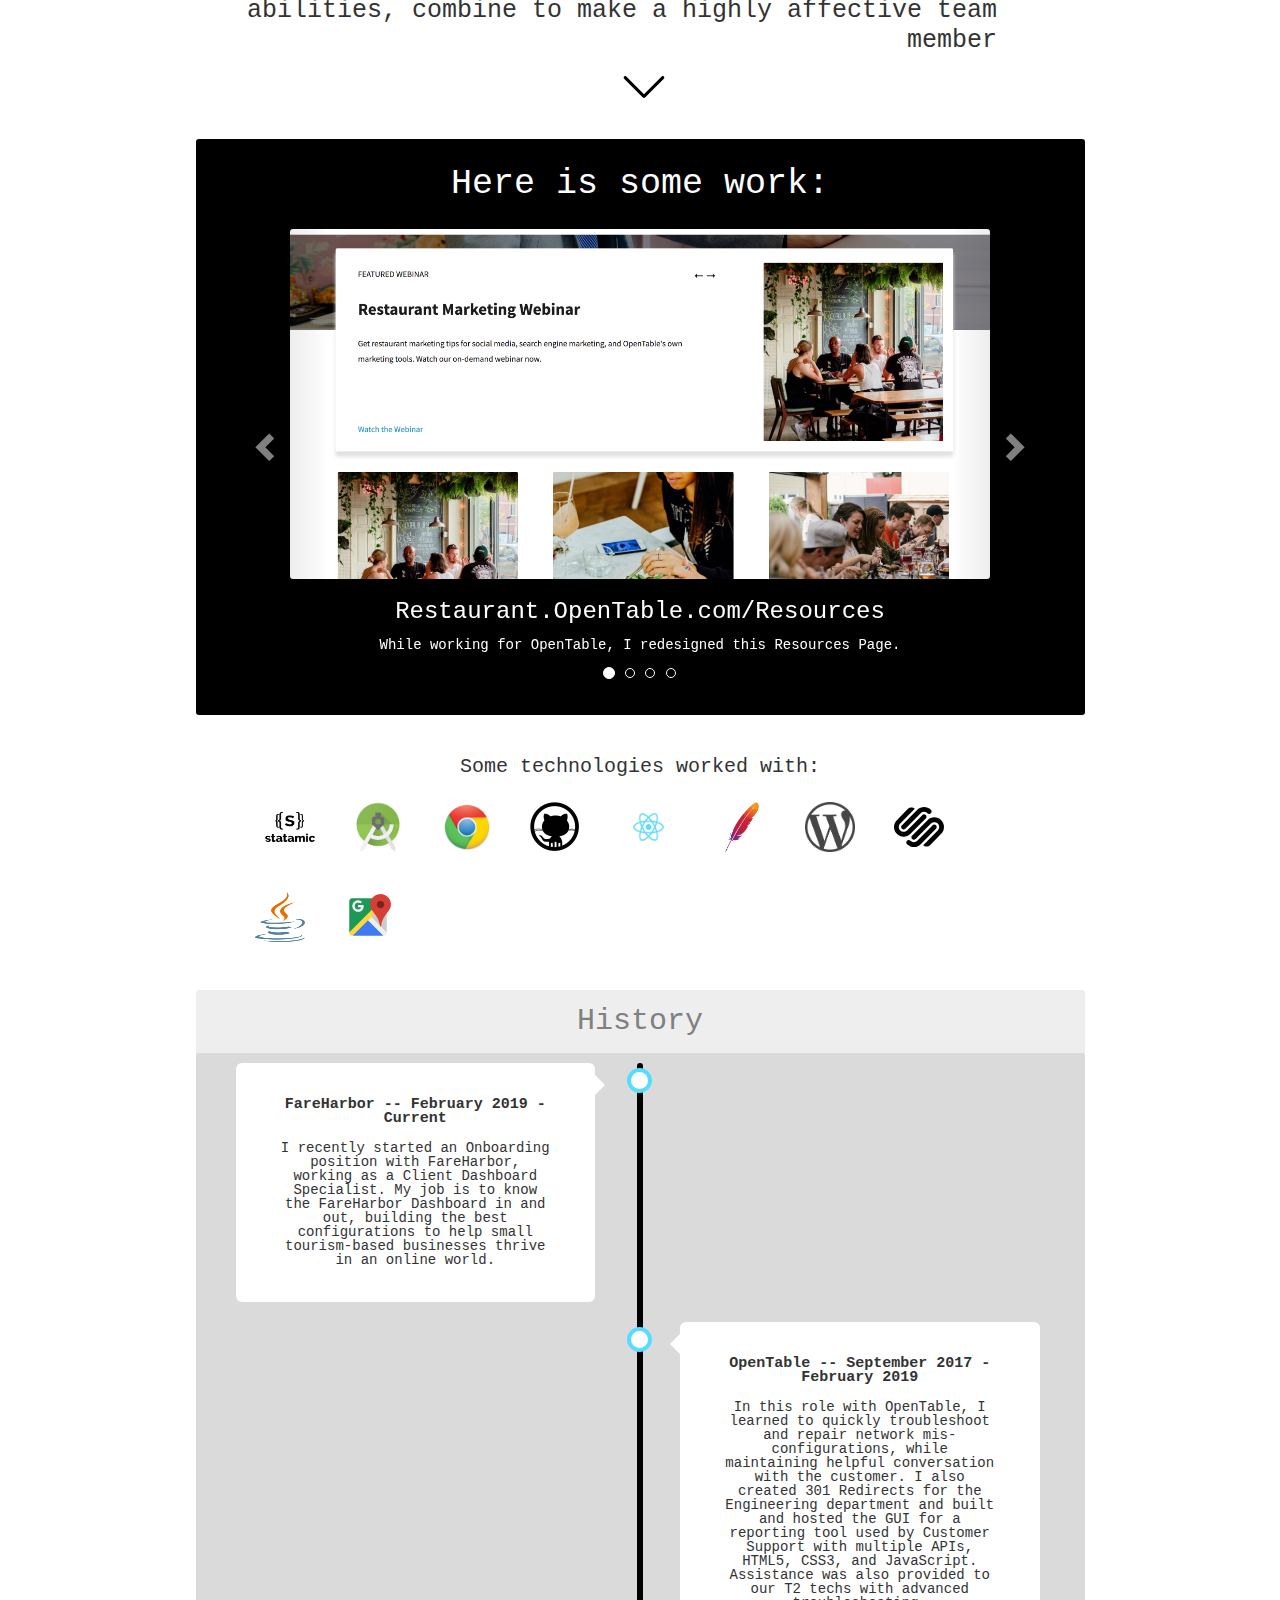
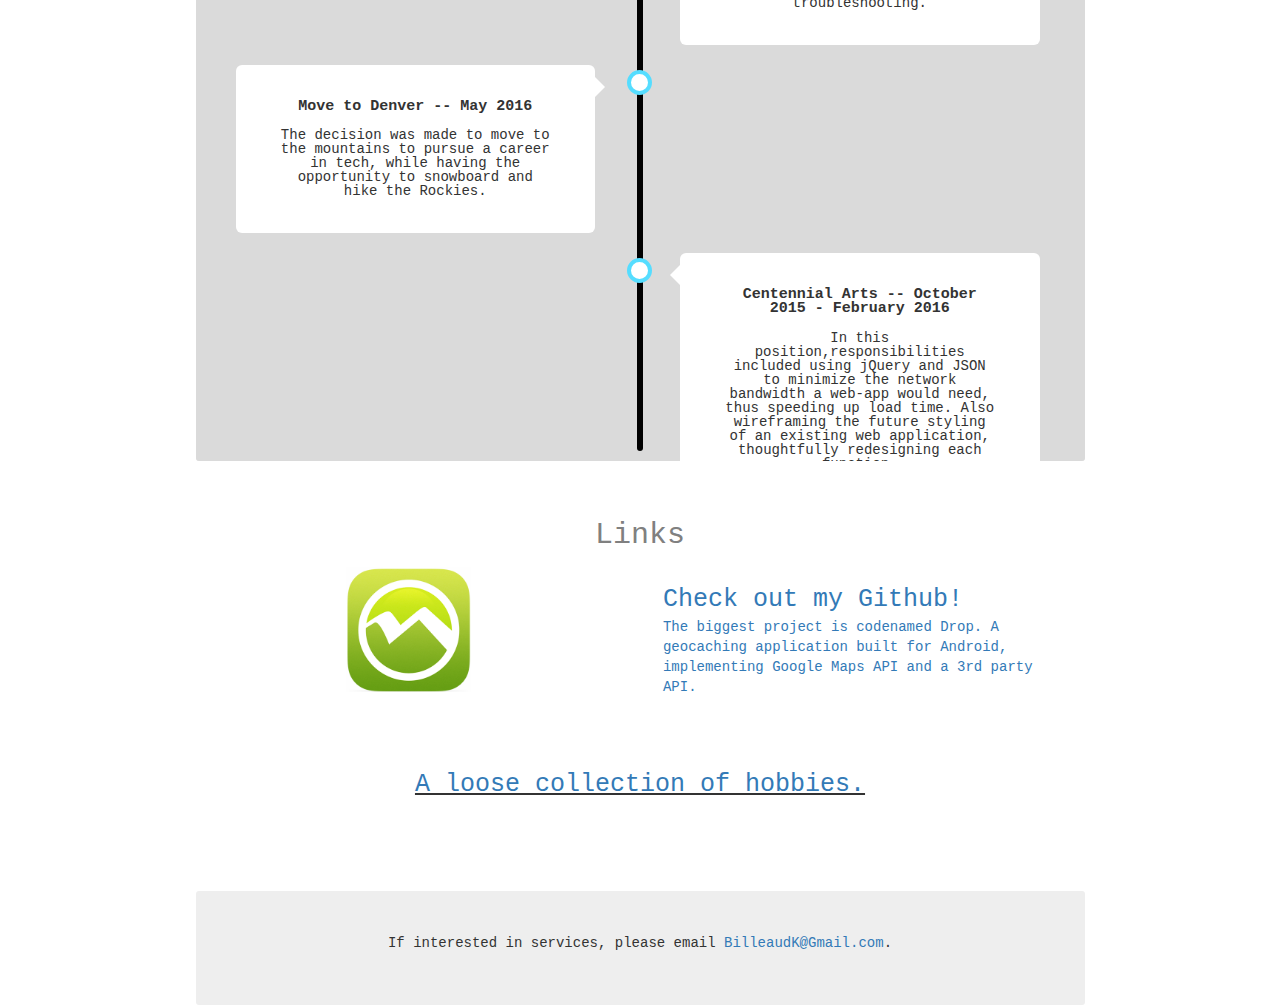
==== commit f7181c7d: "new pages and content" ====
--- a/index.html
+++ b/index.html
@@ -1,18 +1,24 @@
-<!--
-Personal website for
+<!---------------------------------------------------------------------------
+                           Personal website for
 |  /  _____                      ____               ____                 ____
 | /  |       \      / | |\   |   |   _ | |     |    |       /\    |    | |   \
 |/   |__      \    /  | | \  |   |___- | |     |    |___   /__\   |    | |   |
 | \  |         \  /   | |  \ |   |   - | |     |    |     /    \  |    | |   |
 |  \ |____      \/    | |   \|   |___- | |___  |___ |___ /      \ |____| |___/
--->
+--------------------------------------------------------------------------->
 <html>
   <head>
     <title>Kevin Billeaud</title>
+    <meta property="og:title" content="Kevin Billeaud - Technical Specialist">
+    <meta property="og:description" content="Personal Portfolio and Website">
+    <meta property="og:image" content="images/logo.png">
+    <meta property="og:url" content="http://kevinbilleaud.com/index.html">
+    <meta property="og:site_name" content="KevinBilleaud.com">
     <link rel="icon" href="images/apache-logo.png" type="image" />
     <link rel="stylesheet" href="index.css" />
     <link rel="stylesheet" href="control.css" />
-    <script src="index.js" charset="utf-8"></script>
+    <script src="js/jquery.js" charset="utf-8"></script>
+    <script src="js/index.js" charset="utf-8"></script>
     <script src="https://ajax.googleapis.com/ajax/libs/jquery/3.3.1/jquery.min.js"></script>
     <link rel="stylesheet" href="https://maxcdn.bootstrapcdn.com/bootstrap/3.3.7/css/bootstrap.min.css" />
     <script src="https://maxcdn.bootstrapcdn.com/bootstrap/3.3.7/js/bootstrap.min.js"></script>
@@ -27,7 +33,6 @@
           <line stroke="currentColor" x1="1" x2="24" y1="20" y2="20" stroke-width="2" stroke-linecap="round"></line>
         </svg>
       </div>
-      <div class="logo">KB</div>
     </div>
     <div class="content">
       <div class="page_title"><b>Kevin Billeaud</b></div>
@@ -91,7 +96,7 @@
             <div class="item">
               <img src="images/dropr.png" style="max-width:250px;"/>
               <div class="carousel-caption">
-                <h3>Moments AKA Dropr</h3>
+                <h3>Moments (AKA Dropr)</h3>
                 <p>Geocaching application built on the Android platform.</p>
               </div>
             </div>
@@ -146,7 +151,7 @@
       </div>
       <div class="section" id="history">
         <div class="section_title">History</div>
-        <div class="timeline">
+        <div class="timeline hideContent">
           <div class="timeline_container container_left">
             <div class="timeline_content">
               <div class="list_item_title">FareHarbor --  February 2019 - Current</div>
@@ -172,32 +177,36 @@
             </div>
           </div>
         </div>
+        <!-- <div class="show-more">
+          <a href="#">Show more</a>
+        </div> -->
+
       </div>
       <div class="section" id="link_section">
-        <div class="section_title">Projects</div>
-        <a href="https://github.com/coffeeAdd1ct">
-          <div class="row_50 left">
-            <img class="row_50_image" src="images/logo.png" />
-          </div>
-          <div class="row_50 right row_50_text">
-            Check out my Github!
-            <p>The biggest project is codenamed Drop. A geocaching application built for Android, implementing Google Maps API and a 3rd party API.</p>
-          </div>
-        </a>
+        <div class="section_title">Links</div>
+        <div>
+          <a href="https://github.com/coffeeAdd1ct">
+            <div class="row_50 left">
+              <img class="row_50_image" src="images/logo.png" />
+            </div>
+            <div class="row_50 right row_50_text">
+              Check out my Github!
+              <p>The biggest project is codenamed Drop. A geocaching application built for Android, implementing Google Maps API and a 3rd party API.</p>
+            </div>
+          </a>
+        </div>
+        <div>
+          <div class="row_50 row_100_link"><a href="hobby.html">A loose collection of hobbies.</a></div>
+        </div>
       </div>
       <div class="section" id="lead_form">
         <div class="lead_form_container">
           <div class="form_text">
             <p>If interested in services, please email <a href="mailto:billeaudk@gmail.com">BilleaudK@Gmail.com</a>.</p>
           </div>
-          <!--<form class="lead_form" action="mailto:kevinbilleaud@gmail.com" method="post" enctype="text/plain">
-            <input placeholder="Full Name" name="name" required></input>
-            <input placeholder="Business Name" name="busi_name"></input>
-            <input placeholder="Email Address"  name="email"required></input>
-            <input placeholder="Phone Number" name="phone"></input>
-            <input placeholder="Current Website (if applicable)" name="website"></input>
-            <input type="submit" value="Submit" id="submit_button">
-          </form>-->
+
+
+
         </div>
       </div>
       <div class="contact_icons">
--- a/index.css
+++ b/index.css
@@ -181,8 +181,17 @@
   border-width: 10px 0 10px 10px;
   border-color: transparent transparent transparent white;
 }
+.game {
+  width:100%;
+  padding-left: 14em;
+  width: 640px;
+  height: 400px;
+}
+hr {
+  border-top: 1px solid #000;
+  margin:25px;
+}
 #link_section {
-  height: 20em;
   padding:15px;
 }
 .list_item_title {
@@ -202,9 +211,8 @@
   width:30px;
   font-size:30px;
   line-height: 30px;
-  color:white;
-  margin:10px;
-  display:none;
+  color:white!important;
+  margin:25px;
 }
 .menu {
   float:left;
@@ -245,6 +253,14 @@
 .row_50_text {
   margin: 15px 20px;
 }
+.row_100_link {
+  display: inline-block;
+  width: 100%;
+  text-align: center;
+  margin: 35px 0;
+  padding: 10px;
+  text-decoration: underline!important;
+}
 .right {
   float:right;
 }
@@ -315,8 +331,45 @@
   position: relative;
   border-radius: 6px;
 }
+.title_image {
+  max-width:500px;
+  margin: 10px 20%;
+}
+/* from https://css-tricks.com/snippets/css/typewriter-effect/ */
+.typewriter {
+  color: black;
+  font-family: monospace;
+  overflow: hidden; /* Ensures the content is not revealed until the animation */
+  border-right: .15em solid orange; /* The typwriter cursor */
+  white-space: nowrap; /* Keeps the content on a single line */
+  margin: 0 auto; /* Gives that scrolling effect as the typing happens */
+  animation:
+    typing 3.5s steps(30, end),
+    blink-caret .5s step-end infinite;
+  text-align: center;
+}
+/* The typing effect */
+@keyframes typing {
+  from { width: 0 }
+  to { width: 100% }
+}
+
+/* The typewriter cursor effect */
+@keyframes blink-caret {
+  from, to { border-color: transparent }
+  50% { border-color: orange }
+}
+
 
 /* BEGIN MEDIA QUERIES */
+@media only screen and (min-width: 1600px) {
+  .item_row_logo {
+    margin: 20px 35px;
+  }
+  .timeline {
+    max-width: none;
+  }
+}
 @media only screen and (max-width: 500px) {
     .control-panel {
       display:none!important;
@@ -337,6 +390,9 @@
     }
     .form_text {
       width:90%;
+    }
+    .game {
+      padding-left: 0;
     }
     input {
       float: none!important;
@@ -349,7 +405,7 @@
       padding: 0 10px;
     }
     .item_row_set {
-      margin-left: 7%;
+      margin-left: 12%;
     }
     #link_section {
     }
@@ -394,40 +450,41 @@
       right:calc(50% - 112.5px)!important;
     }
 
-
-
-
-    /* WIP */
-    /* Place the timelime to the left */
-  .timeline::after {
-    left: 31px;
+      /* WIP */
+      /* Place the timelime to the left */
+    .timeline::after {
+      left: 31px;
+    }
+    .title_image {
+      width:100%;
+      margin-left:0;
+    }
+
+  /* Full-width containers */
+    .timeline_container {
+      width: 100%;
+      padding-left: 70px;
+      padding-right: 25px;
+    }
+
+  /* Make sure that all arrows are pointing leftwards */
+    .timeline_container::before {
+      left: 60px;
+      border: medium solid white;
+      border-width: 10px 10px 10px 0;
+      border-color: transparent white transparent transparent;
+    }
+
+  /* Make sure all circles are at the same spot */
+    .container_left::after, .container_right::after {
+      left: 18px;
+    }
+
+  /* Make all right containers behave like the left ones */
+    .container_right {
+      left: 0%;
+    }
   }
-
-/* Full-width containers */
-  .timeline_container {
-    width: 100%;
-    padding-left: 70px;
-    padding-right: 25px;
-  }
-
-/* Make sure that all arrows are pointing leftwards */
-  .timeline_container::before {
-    left: 60px;
-    border: medium solid white;
-    border-width: 10px 10px 10px 0;
-    border-color: transparent white transparent transparent;
-  }
-
-/* Make sure all circles are at the same spot */
-  .container_left::after, .container_right::after {
-    left: 18px;
-  }
-
-/* Make all right containers behave like the left ones */
-  .container_right {
-    left: 0%;
-  }
-}
 
 /* -----
 SVG Icons - svgicons.sparkk.fr
@@ -450,11 +507,28 @@
   stroke-width: 1;
 }
 
-
-
-
-
 .canvas {
     border:1px solid #d3d3d3;
     background-color: #f1f1f1;
 }
+
+/****
+hiding timeline
+****/
+.hideContent {
+    overflow: hidden;
+    line-height: 1em;
+    height: 72em;
+}
+
+.showContent {
+    line-height: 1em;
+    height: auto;
+}
+.showContent{
+    height: auto;
+}
+.show-more {
+    padding: 10px 0;
+    text-align: center;
+}
